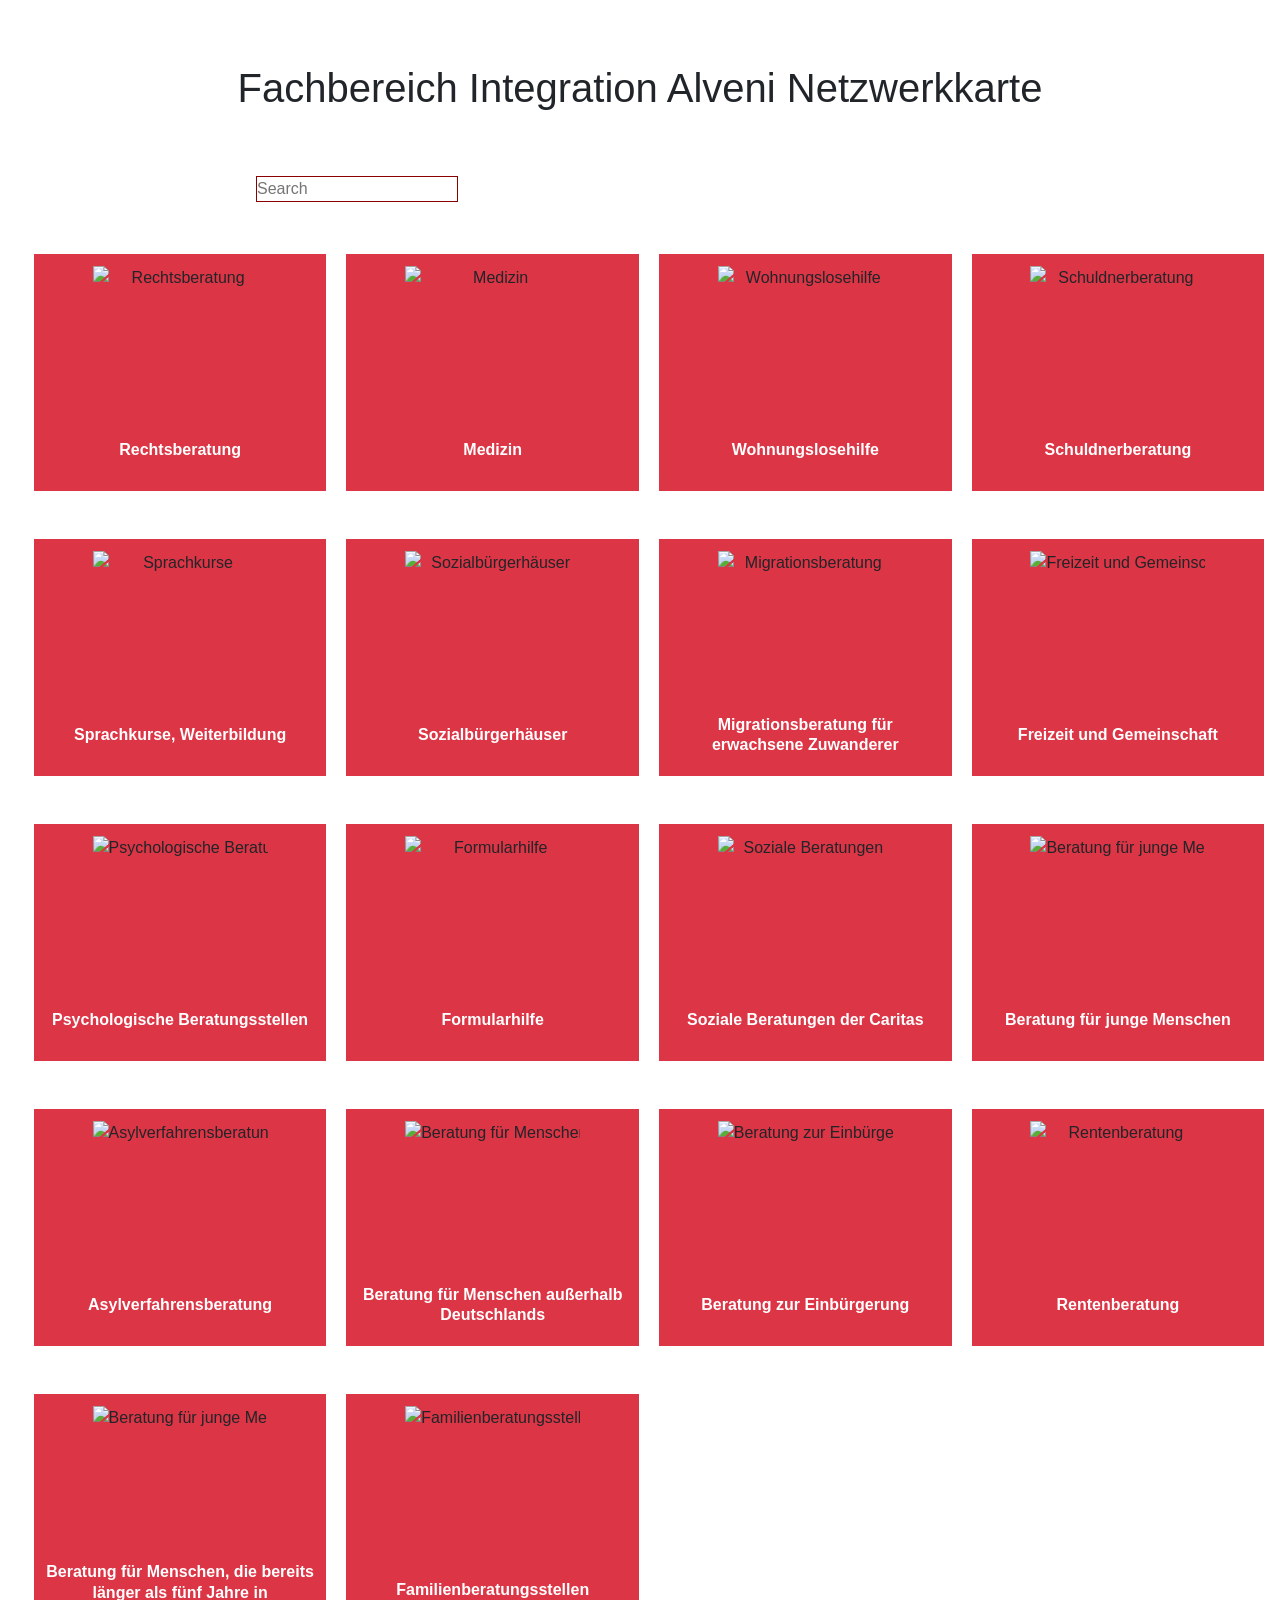
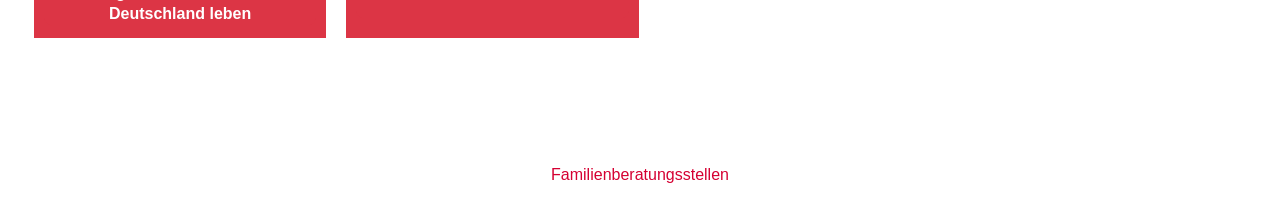
==== index.html @ a6ee47f4 "Update index.html" ====
<!DOCTYPE html>
<html>

<head>
    <h1>Fachbereich Integration Alveni Netzwerkkarte</h1>
    <!-- @import url("https://fonts.googleapis.com/css2?family=Berkshire+Swash&display=swap");-->
    <meta charset="UTF-8">
    <meta name="description" content="Free FIB Netzwerkkarte">
    <link rel="manifest" href="./manifest.json">
    <meta name="keywords" content="HTML,CSS,XML,Scss, Sass,Typescript,JavaScript">
    <meta name="author" content="Lenuta Dura">

    <meta name="theme-color" content="#2563eb">
    <meta name="viewport" content="width=device-width, initial-scale=1.0">
    <link rel="stylesheet" href="https://cdn.jsdelivr.net/npm/bootstrap@4.0.0/dist/css/bootstrap.min.css"
        integrity="sha384-Gn5384xqQ1aoWXA+058RXPxPg6fy4IWvTNh0E263XmFcJlSAwiGgFAW/dAiS6JXm" crossorigin="anonymous">
    <script src="https://code.jquery.com/jquery-3.2.1.slim.min.js"
        integrity="sha384-KJ3o2DKtIkvYIK3UENzmM7KCkRr/rE9/Qpg6aAZGJwFDMVNA/GpGFF93hXpG5KkN"
        crossorigin="anonymous"></script>
    <script src="https://cdn.jsdelivr.net/npm/popper.js@1.12.9/dist/umd/popper.min.js"
        integrity="sha384-ApNbgh9B+Y1QKtv3Rn7W3mgPxhU9K/ScQsAP7hUibX39j7fakFPskvXusvfa0b4Q"
        crossorigin="anonymous"></script>
    <script src="https://cdn.jsdelivr.net/npm/bootstrap@4.0.0/dist/js/bootstrap.min.js"
        integrity="sha384-JZR6Spejh4U02d8jOt6vLEHfe/JQGiRRSQQxSfFWpi1MquVdAyjUar5+76PVCmYl"
        crossorigin="anonymous"></script>
    <meta name="viewport" content="width=device-width, initial-scale=1, shrink-to-fit=no">
    <script src="https://cdn.jsdelivr.net/npm/bootstrap@5.3.3/dist/js/bootstrap.bundle.min.js"
        integrity="sha384-YvpcrYf0tY3lHB60NNkmXc5s9fDVZLESaAA55NDzOxhy9GkcIdslK1eN7N6jIeHz"
        crossorigin="anonymous"></script>
    <link href="https://cdn.jsdelivr.net/npm/bootstrap@5.3.3/dist/css/bootstrap.min.css" rel="stylesheet"
        integrity="sha384-QWTKZyjpPEjISv5WaRU9OFeRpok6YctnYmDr5pNlyT2bRjXh0JMhjY6hW+ALEwIH" crossorigin="anonymous">
    <meta charset="utf-8">
    <title>FIB netzwerkkarte</title>
    <meta name="viewport" content="width=device-width, initial-scale=1, user-scalable=yes">
    <link rel="stylesheet" href="https://cdnjs.cloudflare.com/ajax/libs/font-awesome/6.0.0-beta3/css/all.min.css">
    <link rel="stylesheet" href="index.css">
    <script src="https://cdn.jsdelivr.net/npm/@supabase/supabase-js@2"></script>

    <script src="https://cdn.jsdelivr.net/npm/@supabase/supabase-js@2"></script>

    <script>
        const supabaseClient = window.supabase.createClient(
            "https://avayaffhlnxwwlbkgqna.supabase.co",
            "sb_publishable_HrVqS9DiHDnaOghbUNktQA_o5DbprHe"
        );
    </script>

    <meta name="theme-color" content="#176b87">
</head>

<body>
    <style>
        img {
            max-width: 175px;
        }
    </style>
    <input type="text" id="searchInput" placeholder="Search">


    <div class="container-fluid menu w-70" id="menuall1">

        <div class="col">
            <div class="img-menu">
                <img src="https://assets.caritas-nah-am-naechsten.de/einrichtungen/asyl--und-migrationsberatungsstellen/angebote/kostenlose-rechtsberatung-fuer-beduerftige-migranten/11489/image-thumb__11489__image-card/istock_eissdi-productions_1369617385.690f3a5c.jpg"
                    alt="Rechtsberatung">
            </div>
            <a href="#myDiv" class="btn btn-danger menu-btn">Rechtsberatung</a>
        </div>

        <div class="col">
            <div class="img-menu">
                <img src="https://encrypted-tbn0.gstatic.com/images?q=tbn:ANd9GcRll4f2x0CFZcvMA1sdPFEnsgyD5mWryS7zcn1hPcqvUw&s=10"
                    alt="Medizin">
            </div>
            <a href="#myDiv2" class="btn btn-danger menu-btn">Medizin</a>
        </div>

        <div class="col">
            <div class="img-menu">
                <img src="https://cdn3.carinet.de/documents/thumbs/1520792833_20180507132501_0x0_NotSet_0_0.jpg"
                    alt="Wohnungslosehilfe">
            </div>
            <a href="#myDiv4" class="btn btn-danger menu-btn">Wohnungslosehilfe</a>
        </div>

        <div class="col">
            <div class="img-menu">
                <img src="https://encrypted-tbn0.gstatic.com/images?q=tbn:ANd9GcS-Rs0faDVFBmjvBON9Y5aCBmHvSjV0Q0a3ttL2m5G6Mw&s=10"
                    alt="Schuldnerberatung">
            </div>
            <a href="#myDiv3" class="btn btn-danger menu-btn">Schuldnerberatung</a>
        </div>

        <div class="col">
            <div class="img-menu">
                <img src="https://encrypted-tbn0.gstatic.com/images?q=tbn:ANd9GcQ6MzE1nbzjxa2p-i4Zsv_ut-bu77G-dR4c9Shawu4aSMaKumVZP9_W-IA&s=10"
                    alt="Sprachkurse">
            </div>
            <a href="#myDiv6" class="btn btn-danger menu-btn">Sprachkurse, Weiterbildung</a>
        </div>

        <div class="col">
            <div class="img-menu">
                <img src="https://spd-rathausmuenchen.de/wp-content/uploads/2022/10/WhatsApp-Image-2022-10-27-at-10.38.07-1024x1024.jpeg"
                    alt="Sozialbürgerhäuser">
            </div>
            <a href="#myDiv10" class="btn btn-danger menu-btn">Sozialbürgerhäuser</a>
        </div>

        <div class="col">
            <div class="img-menu">
                <img src="https://www.potsdam.de/system/files/styles/potsdam_main_node_full_xs_1x/private/image/Integration_geralt_pixabay.jpg?h=e5aec6c8&itok=_5-qRoQ1"
                    alt="Migrationsberatung">
            </div>
            <a href="#myDiv7" class="btn btn-danger menu-btn">Migrationsberatung für erwachsene Zuwanderer</a>
        </div>

        <div class="col">
            <div class="img-menu">
                <img src="https://img.magnific.com/vektoren-kostenlos/flache-reihe-von-bunten-symbolen-mit-menschen-die-sich-ausruhen-und-sport-im-park-spielen-isoliert-auf-weiss_98292-8084.jpg?semt=ais_hybrid&w=740&q=80"
                    alt="Freizeit und Gemeinschaft">
            </div>
            <a href="#myDiv1" class="btn btn-danger menu-btn">Freizeit und Gemeinschaft</a>
        </div>

        <div class="col">
            <div class="img-menu">
                <img src="https://encrypted-tbn0.gstatic.com/images?q=tbn:ANd9GcRjBGyoLS-8PHFfUOr4v0yoFZgGPIZmRu3lySULJ2d7fw&s"
                    alt="Psychologische Beratung">
            </div>
            <a href="#myDiv5" class="btn btn-danger menu-btn">Psychologische Beratungsstellen</a>
        </div>

        <div class="col">
            <div class="img-menu">
                <img src="https://encrypted-tbn0.gstatic.com/images?q=tbn:ANd9GcT57ycNF9zAtB6D5O4dLQhDvghy0ZgGsNWU9-d6zPWheQ&s=10"
                    alt="Formularhilfe">
            </div>
            <a href="#myDiv9" class="btn btn-danger menu-btn">Formularhilfe</a>
        </div>

        <div class="col">
            <div class="img-menu">
                <img src="https://encrypted-tbn0.gstatic.com/images?q=tbn:ANd9GcS0QtaA93QV-T8Y2pHt4Fvt-9BpsBrxr_TXhB2KDgdI_Q&s"
                    alt="Soziale Beratungen">
            </div>
            <a href="#myDiv11" class="btn btn-danger menu-btn">Soziale Beratungen der Caritas</a>
        </div>

        <div class="col">
            <div class="img-menu">
                <img src="https://www.freiburg.de/pb/site/Freiburg/get/params_E-2099212962/2102363/jugend.jpg"
                    alt="Beratung für junge Menschen">
            </div>
            <a href="#myDiv12" class="btn btn-danger menu-btn">Beratung für junge Menschen</a>
        </div>

        <div class="col">
            <div class="img-menu">
                <img src="https://www.freiburg.de/pb/site/Freiburg/get/params_E-2099212962/2102363/jugend.jpg"
                    alt="Asylverfahrensberatung">
            </div>
            <a href="#myDiv13" class="btn btn-danger menu-btn">Asylverfahrensberatung</a>
        </div>

        <div class="col">
            <div class="img-menu">
                <img src="https://www.freiburg.de/pb/site/Freiburg/get/params_E-2099212962/2102363/jugend.jpg"
                    alt="Beratung für Menschen außerhalb Deutschlands">
            </div>
            <a href="#myDiv14" class="btn btn-danger menu-btn">Beratung für Menschen außerhalb Deutschlands</a>
        </div>
        <div class="col">
            <div class="img-menu">
                <img src="https://www.freiburg.de/pb/site/Freiburg/get/params_E-2099212962/2102363/jugend.jpg"
                    alt="Beratung zur Einbürgerung">
            </div>
            <a href="#myDiv15" class="btn btn-danger menu-btn"> Beratung zur Einbürgerung</a>
        </div>

        <div class="col">
            <div class="img-menu">
                <img src="https://www.freiburg.de/pb/site/Freiburg/get/params_E-2099212962/2102363/jugend.jpg"
                    alt="Rentenberatung">
            </div>
            <a href="#myDiv16" class="btn btn-danger menu-btn">Rentenberatung</a>
        </div>
        <div class="col">
            <div class="img-menu">
                <img src="https://www.freiburg.de/pb/site/Freiburg/get/params_E-2099212962/2102363/jugend.jpg"
                    alt="Beratung für junge Menschen">
            </div>
            <a href="#myDiv17" class="btn btn-danger menu-btn"> Beratung für Menschen, die bereits länger als fünf Jahre
                in Deutschland leben</a>
        </div>
          <div class="col">
            <div class="img-menu">
                <img src="https://www.freiburg.de/pb/site/Freiburg/get/params_E-2099212962/2102363/jugend.jpg"
                    alt="Familienberatungsstellen">
            </div>
            <a href="#myDiv18" class="btn btn-danger menu-btn">Familienberatungsstellen</a>
        </div>


    </div>


    <div id="searchResults">
        <section class="sectione12">
            <div id="myDiv12">
                <div id="jungenmenschenContainer" class="row"></div>
                <div class="Anker12">
                        <h3>Beratungsstellen für jungen Menschen</h3>
                        <div class="col">
                            <div class="first card border border-danger">
                                <img src="https://jugendinfo-muenchen.de/static/theme/img/logo.png">
                                <h3 class="card-title">
                                    JIZ-Jugendinformationszentrum
                                </h3>
                                <address>Adresse: Sendlinger Straße 7, 80331 München</br>
                                    <a href="mailto:info@jiz-muenchen.de">E-Mail:
                                        info@jiz-muenchen.de</a>
                                    </br> Tel.: 089 550 521 50,
                                    </br> Whats App: +49 160 994 123 94
                                </address>
                                <a href="https://jugendinfo-muenchen.de/">JIZ-Jugendinformationszentrum</a>
                                <li>Rechtsberatung fuer junge Leute, auch Eltern</li>
                                <li>Wohn-Beratung</li>
                                <li>Mieter-Beratung</li>
                                <li>Auslandsberatung</li>
                                <li>Uebergang Schule zu Beruf</li>
                        </div>
                    </div>
                </div>
            </div>
        </section>
        <section class="sectioneone">
            <div id="myDiv">
                <div class="Anker">
                    <h3>Rechtsberatungen und Rueckkehrhilfe</h3>
                    <div id="rechtsberatungContainer" class="row"></div>    
                </div>
            </div>
        </section>
        <section class="sectiontwo">
            <div id="myDiv1">
                <div class="Anker1">
                    <h3>Freizeit und Gemeinscahft</h3>
                    <div id="freizeitContainer" class="row"></div>
                    <h3 class="card-title"><b>Soziale Organisationen</b></h3>                 
                            <div class="col">
                                <div class="first card border border-danger">
                                    <img
                                        src="https://arrivalaid.org/wp-content/uploads/2021/05/ArrivalAid_logo_320px.png">
                                    <h3 class="card-title"><b>Arrival Aid</b></h3>
                                    <i class="fas fa-map-marker-alt"></i>
                                    ArrivalAid gemeinnützige UG (haftungsbeschränkt)<br>
                                    Ringseisstraße 11A, 80337 München<br>
                                    <a href="https://arrivalaid.org/">Arrival Aid</a>

                                    <div class="card-text">
                                        <button class="mehr-btn">Mehr lesen</button>
                                        <div class="more-content">
                                            <li>Sie begleiten Geflüchtete auf Augenhöhe bei den verschiedenen
                                                Schritten
                                                des Ankommens in Deutschland.</li>
                                            <li>Unterstützung für Geflüchtete und Migrant*innen</li>
                                            <li>Anhörungs- u. Klagebegleitung</li>
                                            <li>Integrationsbegleitung</li>
                                            <li>Jobs & Careers</li>
                                            <li>AbilityAid</li>
                                            <li>Akademie</li>
                                            <li>EducAid</li>
                                            <li>TranslAid</li>
                                            <li>Trauma Hilfe</li>
                                            <li>DigitalAid</li>
                                            <li>ArrivalNews</li>
                                        </div>
                                    </div>
                                </div>
                            </div>
                            <div class="col">
                                <div class="first card border border-danger">
                                    <img
                                        src="https://www.invia-muenchen.de/_assets/2e8a0e0e1d7e2ad565d3cad4466a5328/Images/Logos/IV_M_Logo_zentriert.svg">
                                    <h3 class="card-title">JMD INVIA IN VIA Jugendmigrationsdienst</h3>
                                    <a href="https://www.invia-muenchen.de/migration/beratung/jugendmigrationsdienst">
                                        JMD INVIA IN VIA Jugendmigrationsdienst
                                    </a>
                                    Goethestraße 12 / III, 80336 München<br>
                                    Tel.: +49 (0) 89 - 54 888 95-0<br>
                                    Fax: +49 (0) 89 - 54 888 95-69<br>
                                    Mail: jmd(at.)invia-muenchen.de

                                </div>
                            </div>
                            <div class="col">
                                <div class="first card border border-danger">
                                    <img src="https://rlcm.de/wp-content/uploads/2025/11/rlcm-logo-centered.jpg">
                                    <h3 class="card-title"><b>Refugee Law Clinic</b></h3>
                                    <i class="fas fa-map-marker-alt"></i>
                                    Arnulfstraße 83, 80636 München<br>
                                    <a href="https://rlcm.de/">Refugee Law Clinic</a>
                                </div>
                            </div>
                            <div class="col">
                                <div class="first card border border-danger">
                                    <img
                                        src="https://muenchner-fluechtlingsrat.de/wp-content/uploads/2023/06/neu-logo-2.png">
                                    <h3 class="card-title"><b>Fluechtlingsrat (auch Infobus, Save me)</b></h3>
                                    <a href="https://muenchner-fluechtlingsrat.de/der-verein/projekte/infobus/">
                                        Fluechtlingsrat (auch Infobus, Save me)
                                    </a><br>
                                    <i class="fas fa-map-marker-alt"></i>
                                    Dachauerstr. 21a (Hinterhof), 80335 München
                                </div>
                            </div>
                            <div class="col">
                                <div class="first card border border-danger">
                                    <img src="https://www.cafe104.de/images/Cafe104%20Logo.png">
                                    <h3 class="card-title"><b>Cafe 104</b></h3>
                                    <i class="fas fa-map-marker-alt"></i>
                                    Adresse: Café 104, Dachauer Str. 161, 80636 München<br>
                                    Telefon: 089/ 45 20 76 56<br>
                                    E-mail: beratung(@)cafe104.de<br>
                                    <a href="https://www.cafe104.de/">Cafe 104</a>
                                </div>
                            </div>
                            <div class="col">
                                <div class="first card border border-danger">
                                    <img
                                        src="[data-uri]">
                                    <h3 class="card-title"><b>Eine Welt Haus</b></h3>
                                    <i class="fas fa-map-marker-alt"></i>
                                    Adresse: Schwanthalerstraße 80, 80336 München
                                    <a
                                        href="https://www.einewelthaus.de/gruppen-im-haus/rechtshilfe-fur-auslanderinnen-und-auslander/">
                                        Eine Welt Haus
                                    </a>
                                    <li>Öffnungszeiten: Geöffnet ⋅ Schließt um 23:00</li>
                                    <li>Telefon: 089 8563750</li>

                                </div>
                            </div>
                            <div class="col">
                                <div class="first card border border-danger">
                                    <h3 class="card-title"><b>Coming Home</b></h3>
                                    <div class="card-text">
                                        <li>Landeshauptstadt München - Rückkehrhilfen - Coming Home</li>
                                        <li>Sozialreferat - Amt für Wohnen und Migration</li>
                                        <li>Ansprechpartnerin: Sylvia Glaser</li>
                                        <li>Werinherstr. 89</li>
                                        <li>81541 München</li>
                                        <li>Tel: (089) 233-48669</li>
                                    </div>
                                </div>
                            </div>
                            <div class="col">
                                <div class="first card border border-danger">
                                    <h3 class="card-title"><b>Pro Familie Neuaubing</b></h3>
                                    <i class="fas fa-map-marker-alt"></i>
                                    Bodenseestr. 226 · 81243 München<br>
                                    <a href="https://www.profamilia.de/angebote-vor-ort/bayern/muenchen-neuaubing">
                                        Pro Familie Neuaubing
                                    </a>
                                </div>
                            </div>
                </div>
            </div>
        </section>
        <!--ende secton 2-->
        <section class="sectiontree">
            <div id="myDiv2">
                <div class="Anker2">
                    <h3>Medizin</h3>
                    <div id="medizinContainer" class="row"></div>
                </div>
            </div>
        </section>
        <!--ende secton 3-->
        <section class="sectionfour">
            <div id="myDiv3">
                 <h3>Schuldnerberatung</h3>
                <div class="Anker3">
                    <div id="schuldnerberatungContainer" class="row"></div>  
                </div>
            </div>
        </section>
        <!--ende secton 4-->
        <section class="sectionfive">
            <div id="myDiv4">
                <div id="wohnungslosenhilfeContainer" class="row"></div>
                <div class="Anker4">
                    <h3>Wohnungslosehilfe Angebote für obdachlose Menschen in München</h3>
                    
                        <div class="col">
                            <div class="first card border border-danger">
                                <h3 class="card-title"><b>Amt für Wohnen und Migration</b></h3>
                                Abt. Wohnungslosenhilfe und Prävention<br>
                                Franziskanerstraße 8, 81669 München<br>
                                Tel.: 089 233 – 40105<br>
                                <li>E-Mail: wohnungsamt.soz@muenchen.de</li>
                                <li> E-Mail: zentralwohnungslosenhilfe.soz@muenchen.de</li>
                            </div>
                        </div>
                        <div class="col">
                            <div class="first card border border-danger">
                                <h3 class="card-title">Evangelisches Hilfswerk München und Landeshauptstadt
                                    München
                                </h3>
                                <li>
                                    Schiller 25, Einweisungsstelle in den Übernachtungsschutz und Anlauf- und
                                    Beratungsstelle für obdachlose EU-Zuwanderer und Drittstaaten</li>
                                <li>Destouchestraße 89, 80796 München</li>
                                <li>Tel.: 089 3600626 – 0</li>
                                <li> E-Mail: schiller-25@hilfswerk-muenchen.de</li>>
                                <p><b>Öffnungszeiten (ganzjährig):</b></p>
                                <ul>
                                    <li>Montag bis Freitag: 09:00 bis 12:00 Uhr</li>
                                    <li> Do: 13:00 Uhr bis 17:00 Uhr</li>
                                    <li>Erreichbarkeit: vom Münchner Hauptbahnhof mit der U2 bis zur
                                        Haltestelle Hohenzollernplatz
                                    </li>
                                </ul>
                            </div>
                        </div>
                        <div class="col">
                            <div class="first card border border-danger">
                                <h3 class="card-title">
                                    FamAra – Migrationsberatung wohnungsloser Familien
                                    Beratung
                                    und Tagesangebot für obdachlose EU-Familien</h3>
                                <li> Rosenheimer Straße 125, 81667 München</li>
                                <li>
                                    Telefon: 089 45 02 96 37</li>
                                <li>
                                    E-Mail: famara@hilfswerk-muenchen.de</li>
                                <li>
                                    Migrationsberatung wohnungsloser Familien, Beratung und
                                    Tagesangebot
                                    für obdachlose EU-Familien.
                                </li>


                            </div>
                        </div>
                        <div class="col">
                            <div class="first card border border-danger">
                                <h3 class="card-title">Teestube „komm“ Tagesaufenthalt und Streetwork für
                                    obdachlose Menschen (Evangelisches Hilfswerk)
                                </h3>
                                <li>
                                    Zenettistraße 32, 80337 München</li>
                                <li>Telefon: 089 77 10 84</li>
                                <li>
                                    E-Mail: teestube-wohnen@hilfswerk-muenchen.de</li>
                                <p><b>Öffnungszeiten:</b></p>
                                <ul>
                                    <li>Büro: Montag bis Freitag: 9 bis 12 Uhr</li>
                                    <li>Tagesaufenthalt: täglich 14 bis 20 Uhr</li>
                                    <li>Postausgabe: Montag bis Freitag: 9 bis 12 Uhr und 14:30 bis
                                        20
                                        Uhr
                                    </li>
                                    <li>Erreichbarkeit: U3 oder U6 Poccistraße</li>
                                </ul>
                            </div>
                        </div>
                        <div class="col">
                            <div class="first card border border-danger">
                                <h3 class="card-title">
                                    <b>Münchner Wärmebus (nur in den Wintermonaten!)</b>
                                </h3>
                                <li>Telefon: 089 77 10 84 oder 089 54 59 41 40</li>
                                <li>E-Mail: waermebus@hilfswerk-muenchen.de</li>
                                <li>Schiller 25 und Teestube „komm“</li>
                                <li>Destouchesstraße 89, 80336 München</li>
                                <li>Zenettistraße 32, 80337 München</li>
                            </div>
                        </div>
                        <div class="col">
                            <div class="first card border border-danger">
                                <h3 class="card-title">Tagestreff otto & rosi</h3>
                                Schutzraum für Frauen.
                                Erreichbarkeit: U2 Karl-Preis-Platz oder S-Bahn Ostbahnhof.
                                <i class="fas fa-map-marker-alt"></i>
                                Rosenheimer Straße 128d, 81669 München<br>
                                <i class="fas fa-phone"></i>
                                Telefon: 089 32 80 86 69<br>
                                <i class="fas fa-envelope"></i>
                                E-Mail: otto-rosi@awo-muenchen.de<br>
                                <ul>
                                    <li>Öffnungszeiten:</li>
                                    <li>Tagesaufenthalt:</li>
                                    <li>Montag bis Freitag: 14 bis 20 Uhr</li>
                                    <li>Samstag und Sonntag: 12 bis 20 Uhr</li>
                                </ul>
                            </div>
                        </div>
                        <div class="col">
                            <div class="first card border border-danger">
                                <h3 class="card-title"><b>Bahnhofsmission München</b></h3>
                                <i class="fas fa-map-marker-alt"></i>
                                Hauptbahnhof Gleis 11<br>
                                Bayerstraße 10a, 80335 München<br>
                                <i class="fas fa-phone"></i>
                                Telefon: 089 59 45 76<br>
                                E-Mail: info@bahnhofsmission-muenchen.de<br>
                                Rund um die Uhr geöffnet<br>
                            </div>
                        </div>


                </div>
            </div>
        </section>
        <section class="sectionsix">
            
            <div id="myDiv5">
                <h3>Psychologische Beratungstellen</h3>
                <div class="Anker5">
                    <div id="psychologischeberatungenContainer" class="row"></div>
                    
                    
                        <div class="col">
                        
                    </div>
                </div>
            </div>
        </section>
        <section class="sectionseven">
            <div id="myDiv6">
                <div id="sprachkurseContainer" class="row"></div>
                <div class="Anker6">
                    <h3>Sprachkurse, Weiterbildung, Qualifizierungsanerkennung,
                        Bewerbungshilfe für Menschen</h3>
                   
                        <div class="col">
                            <div class="first card border border-danger">
                                <h3 class="card-title">IBZ-Sprache und Beruf (für Menschen mit Migration)
                                </h3>
                                <li>Franziskanerstraße 8, 81669 München</li>
                                <li>089 233 – 40622</li>
                                <li>Mo-Mi 09:30 – 12:30</li>
                                <li>Do 13:30 – 16:30</li>
                                <li>Ibz-sprache.soz@muenchen</li>
                                <li>Vermittlung der Deutschkurse,
                                    Erarbeitung der schulischen und beruflichen
                                    Perspektiven,
                                    Vermitteln
                                    der Angebote, Unterstützung bei Bewerbungen</li>
                                <li>Anerkennung der Abschlüsse</li>
                                <li>Vermittlung an Fachstellen</li>


                            </div>
                        </div>
                        <div class="col">
                            <div class="first card border border-danger">
                                <h3 class="card-title">Inlingua Sprachschule München</h3>
                                <li> Inlingua Sprachschule München</li>
                                <li>Adresse: Sendlinger-Tor-Platz 6, 80336 München</li>
                                <li>Telefon: 089 2311530</li>
                            </div>
                        </div>
                        <div class="col">
                            <div class="first card border border-danger">
                                <h3 class="card-title">Berufsinformationszentrum (BiZ) München</h3>
                                Kapuzinerstraße 26, 80337 München<br>
                                089 5154 – 6182<br>
                                Mo-Mi 09:30 – 12:30<br>
                                Öffnungszeiten: täglich 08:00 – 12:00<br>

                            </div>
                        </div>

                        <div class="col">
                            <div class="first card border border-danger">
                                <h3 class="card-title">
                                    Bayerisches Landesamt für Schule – Zeugnisanerkennungsstelle
                                    für den Freistaat Bayern
                                </h3>

                                <i class="fas fa-map-marker-alt"></i>
                                Kapuzinerstraße 26, 80337 München<br>
                                089 5154 – 6182<br>
                                Mo-Mi 09:30 – 12:30<br>
                                Öffnungszeiten: täglich 08:00 – 12:00<br>

                            </div>
                        </div>
                </div>
            </div>
        </section>
        <section class="sectionseight">
            <div id="myDiv7">
                <div id="migrationsdiensteContainer" class="row"></div>
                <div class="Anker7">
                    <h3>Migrationsdienste in Muenchen</h3>

                    <h3>Migrationsberatung für Erwachsene (MBE)</h3>
                    <img src="https://www.migrationsberatung.org/media/yootheme/cache/11/MBE-Logo_2024-11fface7.webp">
                    <h3><strong>Grundberatungsangebot</strong></h3>
                    <p class="migra">Mit der Migrationsberatung für erwachsene Zuwanderer (MBE) stellt das
                        Bundesministerium des Innern (BMI) seit 1. Januar 2005 ein
                        eigenständiges
                        migrationsspezifisches Beratungsangebot zur Verfügung. Es handelt
                        sich
                        um ein zeitlich befristetes, bedarfsorientiertes, individuelles
                        Grundberatungsangebot. Zuwanderer können die MBE bis zu drei Jahre
                        lang in Anspruch nehmen.</p>
                    <div class="col">
                        <div class="first card border border-danger fl-photo-img-jpg">
                            <h3>Beratungsdienste der Arbeiterwohlfahrt München gemeinnützige GmbH
                                (AWO)</h3>
                            <img loading="lazy" decoding="async" class="fl-photo-img wp-image-142 size-thumbnail"
                                src="https://www.awo-muenchen.de/_assets/7d7ebacb218b21d1f228fd96d969280e/Images/FrontEnd/awo_logo.svg"
                                alt="awo">
                            <li>Goethestraße 53, 80336 München / 2. Stock (barrierefrei/behindertengerechtes
                                WC)</li>
                            <li>Terminvergabe nach telefonischer/persönlicher Vereinbarung:</li>
                            <li> Montag – Freitag: 10.00 - 12.00 Uhr und 13.00 - 14.00 Uhr</li>
                            <li> Tel: 089 544 247 15</li>
                            <li> E-Mail: <a href="mailto:infothek@awo-muenchen.de">infothek@awo-muenchen.de</a></li>
                        </div>
                    </div>
                    <div class="col">
                        <div class="first card border border-danger">
                            <h3>Bayerisches Rotes Kreuz – Kreisverband München</h3>
                            <svg xmlns="http://www.w3.org/2000/svg" id="Ebene_1" version="1.1" viewBox="0 0 2400 300">
                                <defs>
                                    <style>
                                        .st0 {
                                            font-family: ArialMT, Arial;
                                            font-size: 96px;
                                            isolation: isolate
                                        }

                                        .st1 {
                                            fill-rule: evenodd
                                        }
                                    </style>
                                </defs>
                                <g id="Beschriftung">
                                    <g id="line3"><text id="f" class="st0" transform="translate(1073.98 264.23)">
                                            <tspan x="0" y="0"></tspan>
                                        </text></g>
                                    <g id="line2"><text id="f1" class="st0" transform="translate(1075.72 170.37)">
                                            <tspan x="0" y="0">München</tspan>
                                        </text></g>
                                    <g id="line1"><text id="f2" class="st0" transform="translate(1074.94 74.69)">
                                            <tspan x="0" y="0">BRK-Kreisverband</tspan>
                                        </text></g>
                                </g>
                                <path id="Linie" d="M983.35 0h.42v271.35h-.42z"
                                    style="fill:#ebebeb;stroke:#000;stroke-linecap:round;stroke-linejoin:round;stroke-width:1.24px">
                                </path>
                                <g id="BRK">
                                    <g id="BRK-Logo-Text">
                                        <path id="path5387"
                                            d="M330.29 1.89h28.86c5.71 0 9.98.24 12.78.71 2.8.47 5.32 1.47 7.54 2.97 2.22 1.51 4.06 3.51 5.54 6.01 1.48 2.5 2.22 5.31 2.22 8.42 0 3.37-.91 6.46-2.73 9.27-1.82 2.81-4.28 4.92-7.39 6.33 4.39 1.28 7.75 3.47 10.11 6.56 2.36 3.09 3.53 6.72 3.53 10.89 0 3.28-.76 6.48-2.29 9.58-1.53 3.11-3.61 5.59-6.25 7.44-2.65 1.86-5.9 3-9.77 3.43-2.43.26-8.29.43-17.58.49h-24.57V1.89Zm14.61 11.99V30.5h9.53c5.67 0 9.19-.08 10.57-.24 2.49-.29 4.44-1.15 5.88-2.58 1.42-1.42 2.14-3.29 2.14-5.61s-.61-4.03-1.84-5.42c-1.23-1.39-3.06-2.23-5.48-2.52-1.44-.16-5.59-.25-12.44-.25h-8.35Zm0 28.6v19.34h13.5c5.26 0 8.59-.15 10-.45 2.16-.39 3.93-1.36 5.29-2.88 1.36-1.53 2.05-3.58 2.05-6.14 0-2.17-.53-4.01-1.58-5.53-1.05-1.51-2.57-2.61-4.55-3.31-1.99-.69-6.3-1.04-12.93-1.04H344.9Z"
                                            class="st1"></path>
                                        <path id="path5389"
                                            d="m411.28 37.84-12.49-2.22c1.41-5.1 3.84-8.88 7.28-11.33 3.45-2.45 8.57-3.68 15.36-3.68 6.17 0 10.76.73 13.78 2.19 3.01 1.46 5.14 3.31 6.37 5.56 1.23 2.24 1.84 6.37 1.84 12.36l-.2 16.12c0 4.59.22 7.97.66 10.15.44 2.18 1.26 4.51 2.47 7.01h-13.7c-.36-.91-.8-2.26-1.32-4.04-.23-.81-.39-1.35-.49-1.61-2.35 2.32-4.87 4.05-7.55 5.21-2.68 1.16-5.54 1.73-8.59 1.73-5.36 0-9.59-1.46-12.68-4.37-3.09-2.92-4.63-6.61-4.63-11.06 0-2.95.7-5.58 2.11-7.89 1.41-2.31 3.38-4.08 5.92-5.31 2.54-1.23 6.2-2.3 10.99-3.22 6.46-1.22 10.93-2.35 13.42-3.39v-1.4c0-2.69-.66-4.61-1.97-5.75-1.32-1.15-3.8-1.72-7.45-1.72-2.47 0-4.39.49-5.77 1.47s-2.51 2.7-3.36 5.17Zm18.55 11.18c-1.77.59-4.58 1.29-8.41 2.12-3.83.82-6.35 1.62-7.52 2.41-1.8 1.28-2.7 2.9-2.7 4.86s.72 3.61 2.16 5.02c1.44 1.4 3.28 2.11 5.51 2.11 2.49 0 4.87-.82 7.13-2.46 1.67-1.24 2.77-2.77 3.3-4.57.36-1.18.54-3.43.54-6.74v-2.75Z"
                                            class="st1"></path>
                                        <path id="path5391"
                                            d="M448.45 21.73h14.71l12.55 37.08 12.24-37.08h14.31l-18.45 50.3-3.33 9.08c-1.22 3.05-2.38 5.37-3.48 6.97s-2.37 2.91-3.81 3.9c-1.43 1-3.19 1.78-5.28 2.33-2.09.56-4.45.83-7.08.83s-5.28-.28-7.85-.83l-1.21-10.78c2.17.43 4.13.64 5.88.64 3.23 0 5.61-.95 7.16-2.84 1.54-1.89 2.73-4.3 3.55-7.23l-19.91-52.37Z">
                                        </path>
                                        <path id="path5393"
                                            d="m539.42 57.48 13.81 2.32c-1.77 5.05-4.57 8.9-8.39 11.54-3.82 2.64-8.61 3.96-14.34 3.96-9.09 0-15.81-2.97-20.17-8.92-3.45-4.76-5.17-10.77-5.17-18.03 0-8.67 2.26-15.46 6.79-20.38 4.52-4.91 10.24-7.37 17.16-7.37 7.77 0 13.9 2.57 18.39 7.71 4.49 5.14 6.64 13.01 6.44 23.61h-34.57c.1 4.1 1.21 7.29 3.34 9.57s4.77 3.42 7.94 3.42c2.16 0 3.97-.59 5.45-1.77 1.47-1.18 2.58-3.07 3.33-5.69Zm.81-13.99c-.1-4.01-1.13-7.06-3.09-9.15-1.96-2.09-4.35-3.13-7.16-3.13-3.01 0-5.5 1.1-7.46 3.31-1.96 2.2-2.93 5.2-2.89 8.98h20.61Z"
                                            class="st1"></path>
                                        <path id="path5395"
                                            d="M576.49 74h-13.81V21.73h12.8v7.42c2.21-3.51 4.18-5.81 5.95-6.9 1.76-1.09 3.76-1.64 5.99-1.64 3.16 0 6.2.87 9.13 2.61l-4.28 12.04c-2.33-1.51-4.5-2.26-6.51-2.26s-3.58.53-4.93 1.6c-1.35 1.06-2.4 2.99-3.18 5.77-.77 2.79-1.16 8.62-1.16 17.5V74Z">
                                        </path>
                                        <path id="path5397"
                                            d="M600.44 14.68V1.89h13.8v12.79h-13.8Zm0 59.32V21.73h13.8V74h-13.8Z"
                                            class="st1"></path>
                                        <path id="path5399"
                                            d="m621.43 59.3 13.91-2.12c.59 2.67 1.79 4.7 3.6 6.08 1.8 1.39 4.33 2.08 7.58 2.08 3.58 0 6.27-.65 8.07-1.97 1.22-.92 1.82-2.15 1.82-3.7 0-1.05-.33-1.92-.99-2.61-.69-.65-2.23-1.26-4.63-1.82-11.16-2.46-18.24-4.72-21.23-6.75-4.14-2.83-6.21-6.76-6.21-11.79 0-4.54 1.79-8.35 5.37-11.44s9.12-4.64 16.64-4.64 12.47 1.17 15.95 3.52c3.48 2.34 5.88 5.8 7.19 10.39l-13 2.42c-.56-2.05-1.63-3.62-3.2-4.71-1.56-1.09-3.8-1.63-6.7-1.63-3.66 0-6.28.51-7.87 1.53-1.05.72-1.59 1.66-1.59 2.81 0 .98.46 1.82 1.38 2.52 1.25.92 5.57 2.22 12.96 3.89 7.39 1.68 12.55 3.73 15.48 6.16 2.9 2.46 4.35 5.89 4.35 10.29 0 4.79-2 8.91-6.01 12.36-4.01 3.45-9.94 5.17-17.79 5.17-7.13 0-12.77-1.44-16.93-4.31-4.16-2.87-6.88-6.78-8.16-11.71Z">
                                        </path>
                                        <path id="path5401"
                                            d="m726.01 37.24-13.61 2.42c-.46-2.7-1.5-4.74-3.12-6.11s-3.73-2.05-6.32-2.05c-3.45 0-6.19 1.19-8.24 3.57s-3.07 6.36-3.07 11.95c0 6.21 1.04 10.6 3.12 13.16 2.08 2.56 4.87 3.85 8.38 3.85 2.62 0 4.76-.75 6.43-2.25s2.85-4.07 3.53-7.73l13.61 2.32c-1.41 6.25-4.11 10.96-8.12 14.15-4 3.19-9.36 4.78-16.08 4.78-7.64 0-13.73-2.41-18.27-7.24-4.54-4.83-6.81-11.51-6.81-20.05s2.28-15.36 6.83-20.18c4.55-4.81 10.72-7.22 18.49-7.22 6.36 0 11.41 1.37 15.16 4.11 3.76 2.73 6.46 6.9 8.1 12.51Z">
                                        </path>
                                        <path id="path5403"
                                            d="M748.16 1.89v26.73c4.49-5.33 9.85-8 16.09-8 3.2 0 6.09.59 8.66 1.77 2.57 1.18 4.51 2.69 5.82 4.52 1.31 1.83 2.19 3.87 2.67 6.1.47 2.23.72 5.68.72 10.37V74h-13.8V46.43c0-5.47-.27-8.94-.8-10.42-.53-1.47-1.47-2.65-2.81-3.52s-3.02-1.3-5.05-1.3c-2.32 0-4.39.55-6.22 1.67-1.82 1.11-3.16 2.8-4 5.03-.85 2.24-1.27 5.56-1.27 9.95v26.14h-13.81V1.89h13.81Z">
                                        </path>
                                        <path id="path5405"
                                            d="m824.38 57.48 13.81 2.32c-1.78 5.05-4.57 8.9-8.39 11.54-3.82 2.64-8.61 3.96-14.35 3.96-9.08 0-15.81-2.97-20.17-8.92-3.45-4.76-5.16-10.77-5.16-18.03 0-8.67 2.26-15.46 6.78-20.38 4.52-4.91 10.24-7.37 17.16-7.37 7.77 0 13.9 2.57 18.39 7.71 4.49 5.14 6.64 13.01 6.44 23.61h-34.57c.1 4.1 1.21 7.29 3.34 9.57 2.13 2.28 4.77 3.42 7.94 3.42 2.16 0 3.97-.59 5.45-1.77 1.47-1.18 2.58-3.07 3.33-5.69Zm.81-13.99c-.1-4.01-1.13-7.06-3.09-9.15-1.96-2.09-4.36-3.13-7.16-3.13-3.01 0-5.5 1.1-7.46 3.31-1.96 2.2-2.93 5.2-2.89 8.98h20.61Z"
                                            class="st1"></path>
                                        <path id="path5407"
                                            d="m843.3 59.3 13.9-2.12c.59 2.67 1.79 4.7 3.6 6.08 1.81 1.39 4.33 2.08 7.58 2.08 3.58 0 6.27-.65 8.07-1.97 1.21-.92 1.82-2.15 1.82-3.7 0-1.05-.33-1.92-.99-2.61-.69-.65-2.23-1.26-4.63-1.82-11.16-2.46-18.24-4.72-21.23-6.75-4.14-2.83-6.21-6.76-6.21-11.79 0-4.54 1.79-8.35 5.37-11.44s9.13-4.64 16.64-4.64 12.47 1.17 15.95 3.52c3.49 2.34 5.88 5.8 7.19 10.39l-13 2.42c-.56-2.05-1.63-3.62-3.19-4.71-1.56-1.09-3.8-1.63-6.7-1.63-3.66 0-6.29.51-7.87 1.53-1.05.72-1.58 1.66-1.58 2.81 0 .98.46 1.82 1.38 2.52 1.25.92 5.57 2.22 12.96 3.89 7.39 1.68 12.55 3.73 15.47 6.16 2.9 2.46 4.35 5.89 4.35 10.29 0 4.79-2 8.91-6.01 12.36-4.01 3.45-9.94 5.17-17.79 5.17-7.13 0-12.77-1.44-16.93-4.31-4.16-2.88-6.87-6.78-8.15-11.71Z">
                                        </path>
                                        <path id="path5411"
                                            d="M330.49 96.34h38.9c12.93 0 21.11 8.99 21.11 19.89 0 8.48-3.44 14.84-11.42 18.08v.2c7.78 2.02 10 9.59 10.51 16.86.3 4.54.2 13.02 3.03 17.06h-15.86c-1.92-4.54-1.71-11.51-2.52-17.27-1.11-7.57-4.04-10.9-12.02-10.9h-15.86v28.17H330.5V96.34Zm15.86 32.61h17.37c7.07 0 10.91-3.03 10.91-10.3s-3.84-9.99-10.91-9.99h-17.37v20.3Z">
                                        </path>
                                        <path id="path5413"
                                            d="M425.96 114.82c16.46 0 27.07 10.9 27.07 27.56s-10.61 27.46-27.07 27.46-26.98-10.91-26.98-27.46 10.61-27.56 26.98-27.56Zm0 44.22c9.8 0 12.73-8.38 12.73-16.65s-2.93-16.76-12.73-16.76-12.63 8.38-12.63 16.76 2.93 16.65 12.63 16.65Z">
                                        </path>
                                        <path id="path5415"
                                            d="M480.31 116.23h10.5v9.59h-10.5v25.84c0 4.85 1.21 6.06 6.07 6.06 1.51 0 2.93-.1 4.44-.4v11.21c-2.42.4-5.56.5-8.39.5-8.79 0-16.47-2.02-16.47-12.42v-30.79h-8.69v-9.59h8.69v-15.65h14.35v15.65Z">
                                        </path>
                                        <path id="path5417"
                                            d="M509.81 145.81c.41 9.09 4.85 13.22 12.83 13.22 5.76 0 10.41-3.53 11.32-6.76h12.63c-4.04 12.32-12.63 17.57-24.45 17.57-16.47 0-26.67-11.31-26.67-27.46s10.81-27.56 26.67-27.56c17.78 0 26.37 14.94 25.36 30.99h-37.68Zm23.33-9.08c-1.31-7.27-4.45-11.1-11.41-11.1-9.09 0-11.72 7.07-11.92 11.1h23.34Z">
                                        </path>
                                        <path id="path5419"
                                            d="M567.09 151.47c.1 6.26 5.35 8.78 11.01 8.78 4.14 0 9.4-1.62 9.4-6.66 0-4.35-5.96-5.86-16.27-8.08-8.29-1.82-16.57-4.74-16.57-13.93 0-13.33 11.51-16.76 22.73-16.76s21.93 3.84 23.03 16.66h-13.64c-.4-5.55-4.65-7.07-9.8-7.07-3.23 0-7.98.61-7.98 4.85 0 5.14 8.08 5.86 16.26 7.77 8.39 1.92 16.57 4.95 16.57 14.64 0 13.73-11.92 18.18-23.84 18.18s-23.94-4.54-24.55-18.37h13.65Z">
                                        </path>
                                        <path id="polygon5421"
                                            d="m365.95 219.26 30.91 43.62h-19.9l-21.72-32.41-9.09 9.19v23.22h-15.86v-72.09h15.86v29.89l28.19-29.89h19.8l-28.18 28.47Z">
                                        </path>
                                        <path id="path5423"
                                            d="M401.71 210.68h13.64v9.69h.2c2.63-6.56 9.7-11.1 16.67-11.1 1.01 0 2.22.2 3.13.51v13.32c-1.31-.3-3.43-.5-5.15-.5-10.5 0-14.14 7.57-14.14 16.76v23.52h-14.35v-52.19Z">
                                        </path>
                                        <path id="path5425"
                                            d="M451.03 240.26c.4 9.09 4.85 13.22 12.83 13.22 5.76 0 10.4-3.53 11.31-6.76h12.63c-4.04 12.31-12.63 17.57-24.45 17.57-16.46 0-26.67-11.31-26.67-27.46s10.81-27.56 26.67-27.56c17.78 0 26.37 14.94 25.36 30.99h-37.68Zm23.34-9.09c-1.31-7.27-4.45-11.1-11.42-11.1-9.09 0-11.72 7.07-11.92 11.1h23.34Z">
                                        </path>
                                        <path id="path5427"
                                            d="M545.29 262.88h-13.64v-7.27h-.3c-3.64 5.86-9.9 8.68-15.96 8.68-15.26 0-19.09-8.58-19.09-21.51v-32.1h14.35v29.48c0 8.58 2.52 12.82 9.19 12.82 7.78 0 11.11-4.34 11.11-14.94v-27.36h14.35v52.2Z">
                                        </path>
                                        <path id="polygon5429"
                                            d="M553.16 262.88v-10.8l27.18-30.59h-25.16v-10.8h44.05v10.8l-27.18 30.59h29.1v10.8h-47.99Z">
                                        </path>
                                    </g>
                                    <path id="Rotkreuz-Logo"
                                        d="M174.67 1.64V89h87.26v87.55h-87.26v87.41H87.26v-87.41H0V89h87.26V1.64h87.41Z"
                                        style="fill:#e60005"></path>
                                </g>
                            </svg>
                            <p><a
                                    href="https://www.brk-muenchen.de/angebote/migration-und-integration/migrationserstberatung/">Bayerisches
                                    Rotes Kreuz – Kreisverband München</strong>
                                </a>
                            </p>
                            <li>BRK-Kreisverband München </li>
                            <li>Perchtinger Straße 5</li>
                            <li>81379 München</li>
                            <li>E-Mail: service(at)brk-muenchen(dot)de</li>
                            <li>Telefon 0 89 2373-0</li>
                        </div>
                    </div>
                    <div class="col">
                        <div class="first card fl-photo-img-png border border-danger">
                            <h3 class="card-title">Bund der Vertriebenen Vereinigte Landsmannschaften
                                Landesverband Bayern e. V.</h3>
                            <img loading="lazy" decoding="async" class="fl-photo-img wp-image-1158 size-full"
                                src="https://i0.wp.com/bdv-bayern.de/wp-content/uploads/2017/04/cropped-414nt11.png?fit=480%2C55&ssl=1">
                            <a href="https://bdv-bayern.de/migrationsberatung/">
                                Bund der Vertriebenen – Vereinigte Landsmannschaften Landesverband Bayern e. V.
                            </a>
                            <li>Am Lilienberg 5, 81669 München (barrierefrei)</li>
                            <li> Terminvergabe nach telefonischer Vereinbarung:</li>
                            <li>Tel: 089 441 403 79, 089 481 447</li>
                            <li>E-Mail: <a
                                    href="mailto:migrationsberatung@bdv-bayern.de">migrationsberatung@bdv-bayern.de</a>
                            </li>
                        </div>
                    </div>
                    <div class="col">
                        <div class="first card fl-photo-img-jpg border border-danger">
                            <h3 class="card-title">Caritasverband der Erzdiözese München und Freising e.V.
                            </h3>

                            <img
                                src="https://assets.caritas-nah-am-naechsten.de/caritaslogos/dicv-logo_horizontal_rot-rot_rgb_vdxa-crop-3.svg">
                            <li>Arnulfstraße 83, 80634 München (barrierefrei)</li>
                            <li> Terminvergabe nach telefonischer Vereinbarung:</li>
                            <li>Tel: 089 72 44 99 261</li>
                            <p>E-Mail: <a href="mailto:migrationsberatung@caritasmuenchen.org">Migrationsberatung
                                    Caritas Muenchen</a>
                            </p>

                        </div>
                    </div>
                    <div class="col">
                        <div class="first card fl-photo-img-jpg border border-danger">
                            <h3 class="card-title">Diakonie München und Oberbayern – Innere Mission München
                                e.V.
                            </h3>
                            <img
                                src="https://www.diakonie-muc-obb.de/images/ehw/design/dmo_logo_zweizeilig_rgb_458_80.png#joomlaImage://local-images/ehw/design/dmo_logo_zweizeilig_rgb_458_80.png?width=458&height=80">
                            <p>Goethestraße 53, 80336 München / 1. Stock (barrierefrei)<br>
                                Terminvergabe täglich nach telefonischer Vereinbarung/Absprache per
                                E-Mail:<br>
                                Tel: 089 550 57 67 -18 / -21 / -14 / -24<br>
                                E-Mail: <a
                                    href="mailto:migrationsdienste@diakonie-muc-obb.de">migrationsdienste@diakonie-muc-obb.de</a>
                            </p>
                            <a href="https://www.diakonie-muc-obb.de/">Website</a>
                        </div>
                    </div>
                    <div class="col">
                        <div class="first card  border border-danger">
                            <h3 class="card-title">INVIA München e.V. – Katholischer Verband für Mädchen-
                                und Frauensozialarbeit</h3>
                            <img
                                src="https://www.invia-muenchen.de/_assets/2e8a0e0e1d7e2ad565d3cad4466a5328/Images/Logos/IV_M_Logo_zentriert.svg">
                            <p><strong>Fachbereich Migration</strong></p>
                            <p>Goethestr. 12/3. OG, 80336 München (barrierefrei/behindertengerechtes
                                WC)<br>
                                Offene Sprechstunde:<br>
                                Mittwoch: 9:30 – 11:00 Uhr<br>
                                Terminvergabe nach telefonischer Vereinbarung:<br>
                                Tel: 089 548 889 5 - 0<br>
                                E-Mail: <a href="mailto:mb@invia-muenchen.de">mb@invia-muenchen.de</a>
                            </p>
                            <a href="https://www.invia-muenchen.de/">Website</a>
                        </div>
                    </div>
                    <div class="col">
                        <div class="first card fl-photo-img-jpg border border-danger">
                            <h3 class="card-title">Israelitische Kultusgemeinde München</h3>
                            <img src="https://www.ikg-m.de/wp-content/themes/ikgm/images//ikg.gif">
                            <p>St. Jakobs-Platz 18, 80331 München (barrierefrei/behindertengerechtes
                                WC)<br>
                                Terminvergabe nach telefonischer Vereinbarung/Absprache per E-Mail:<br>
                                Tel: 089 202 400 275<br>
                                E-Mail: <a href="mailto:mbe@ikg-m.de">mbe@ikg-m.de</a>
                            </p>
                            <p>Sprachen: Russisch, Ukrainisch, Englisch, Hebräisch</p>
                        </div>
                    </div>
                    <div class="col">
                        <div class="first card border border-danger fl-photo-img-png">
                            <h3 class="card-title">Landsmannschaft der Deutschen aus Russland</h3>

                            <img loading="lazy" decoding="async" class="fl-photo-img wp-image-1155 size-full"
                                src="https://migmuenchen.de/wp-content/uploads/2021/11/LMDR.png" alt="LMDR"
                                itemprop="image" height="100" width="250" title="LMDR">
                            <p>Schwanthalerstraße 80, 80336 München<br>
                                Terminvergabe nach telefonischer Vereinbarung:<br>
                                Tel: 089 441 419 05 / 089 59 06 86 88<br>
                                E-Mail: <a href="mailto:severine.petit@lmdr.de">severine.petit@lmdr.de</a><br>
                                <a href="mailto:martin.bamberger@lmdr.de">martin.bamberger@lmdr.de</a>
                            </p>
                            <p>Sprachen: Englisch, Französisch, Russisch, Spanisch</p>

                        </div>
                    </div>
                    <div class="col">
                        <div class="first card border border-danger">
                            <h3 class="card-title">Malteser Hilfsdienst e.V. – Migrationsberatung</h3>
                            <img
                                src="https://encrypted-tbn0.gstatic.com/images?q=tbn:ANd9GcR8lVpeecA6nB_yA8kwDU536NccpUrqnCekdbEz6V-NrA&s">
                            <p>Streitfeldstr. 1, 81673 München<br>
                                Offene Sprechstunden:<br>
                                Montag: 9:00 – 12:30 Uhr<br>
                                Dienstag: 9:30 – 12:30 Uhr<br>
                                Terminvergabe nach telefonischer Vereinbarung/Absprache per E-Mail:<br>
                                Tel: 089 43 608 552, -553, -554, -555<br>
                                E-Mail: <a
                                    href="mailto:migrationsberatung.muenchen@malteser.org">migrationsberatung.muenchen@malteser.org</a>
                            </p>
                            <p>Sprachen: Griechisch, Englisch, Französisch, Lingala, Rumänisch,
                                Ungarisch
                            </p>
                            <a href="https://www.malteser.de/migration-fluechtlingshilfe.html">Website</a>
                        </div>
                    </div>
                    <div class="col">
                        <div class="first card border border-danger fl-photo-img-png">
                            <h3 class="card-title">Deutscher Paritätischer Wohlfahrtsverband</h3>
                            <img
                                src="https://www.der-paritaetische.de/_assets/7f70d6952d808afa40ea9416660dc923/Images/logo-paritaet-gesamt-makeover.svg">
                            <a href="https://www.der-paritaetische.de/corporate-design/">Website</a>
                            <p>Sprachen: Griechisch, Englisch, Französisch, Lingala, Rumänisch,
                                Ungarisch
                            </p>

                        </div>
                    </div>
                    <div class="col">
                        <div class="first card border border-danger">
                            <h3 class="card-title">Refugio München</h3>

                            <img
                                src="https://www.refugio-muenchen.de/wp-content/themes/refugio-2021/images/refugio.svg">

                            <p>Rosenheimerstr. 38, 81669 München (barrierefrei)<br>
                                Terminvergabe nach telefonischer Vereinbarung:<br>
                                Tel: 089 982 957 25<br>
                                E-Mail: <a href="mailto:mbe@refugio-muenchen.de">mbe@refugio-muenchen.de</a>
                            </p>
                            <p>Sprachen: Englisch, Arabisch</p>

                        </div>
                    </div>
                    <div class="col">
                        <div class="first card border border-danger">
                            <h3>Gesellschaftspolitische Projekte e.V.</h3>
                            <img src="https://gpp-ev.de/wp-content/themes/gpp/assets/img/gpp_logo.png">
                            <p>Rotkreuzpl. 2a, 80634 München<br>
                                Terminvergabe nach telefonischer Vereinbarung:<br>
                                Tel: 089 543 814 9<br>
                                E-Mail: <a href="mailto:mbe@gpp-ev.de">mbe@gpp-ev.de</a>
                            </p>
                            <p>Sprachen: Englisch, Italienisch, Französisch</p>
                        </div>
                    </div>
                    <div class="col">
                        <div class="first card border border-danger">
                            <h3 class="card-title">Condrobs</h3>
                            <img src="https://www.condrobs.de/wp-content/uploads/modelight.svg">
                            <p><strong><a href="https://www.condrobs.de/einrichtungen/mbe">Condrobs
                                        e.V.</a></strong></p>
                            <p>Migrationsberatung (MBE)
                                <li> Corneliusstr. 2, 1. Stock</li>
                                <li>80469 München</li>
                                <li>Tel. 089 7167177 80</li>
                                <li>E-Mail: migrationsberatung@condrobs.de</li>
                        </div>
                    </div>
                    <div class="col">
                        <div class="first card border border-danger fl-photo-img-jpg">
                            <h3 class="card-title">hpkj e.V.</h3>
                            <img
                                src="https://encrypted-tbn0.gstatic.com/images?q=tbn:ANd9GcTwhz3upRKkIe2_iszTZsFbhm1RDv9r79dsPvBDOF9OTA&s">
                            <a href="https://www.hpkj-ev.de/startseite">Website</a>
                            <p>Saarstr. 5, 80797 München<br>
                                Offene Beratung im Bellevue di Monaco, Müllerstr. 2:<br>
                                Montag 10:00 - 12:00 Uhr<br>
                                Dienstag: 16:00 – 18:00 Uhr<br>
                                Donnerstag: 10:00 – 12:00 Uhr<br>
                                Terminvergabe nach telefonischer Vereinbarung.<br>
                                Tel: 089 218 965 757<br>
                                E-Mail: <a href="mailto:migrationsberatung@hpkj-ev.de">migrationsberatung@hpkj-ev.de</a>
                            </p>
                        </div>
                    </div>
                    <div class="col">
                        <div class="first card border border-danger fl-photo-img-png">
                            <h3 class="card-title">Zukunft Hoffnung e.V.</h3>
                            <img
                                src="https://static.wixstatic.com/media/cbbf2a_dcb8dc64d926490a95c39f795b69fc30~mv2.png/v1/fill/w_290,h_258,al_c,lg_1,q_85,enc_avif,quality_auto/Sonne_edited_edited.png">
                            <p>Dachauer Straße 14, 80335 München (barrierefrei)<br>
                                Offene Sprechstunde:<br>
                                Dienstag: 9:00 – 12:00 Uhr<br>
                                Terminvergabe nach telefonischer Vereinbarung:<br>
                                Tel: 089 550 774 82<br>
                                E-Mail: <a href="mailto:mbe@zukunfthoffnung.de">mbe@zukunfthoffnung.de</a><br>
                            </p>
                        </div>
                    </div>
                    <div class="col">
                        <div class="first card border border-danger fl-photo-img-png">
                            <h3>Kinderschutz e.V.</h3>
                            <img src="https://www.kinderschutz.de/wp-content/uploads/2021/11/logo.svg">
                            <p>Heidemannstr. 25 - 27, 80939 München<br>
                                Offene Sprechstunde:<br>
                                Mittwoch: 10:00 – 12:00 Uhr<br>
                                Donnerstag: 13:30 – 15:30 Uhr<br>
                                Terminvergabe nach telefonischer Vereinbarung:<br>
                                Tel: 089 23 17 16 79 - 52, -53<br>
                                E-Mail: <a href="mailto:mbe@kinderschutz.de">mbe@kinderschutz.de</a>
                            </p>
                        </div>
                    </div>
                </div>
            </div>
        </section>
        <section class="sectionnine">
            <div id="myDiv9">
                <div class="Anker9">
                    <h3 class="headline">Formularhilfe</h3>
                    <div id="formularhilfeContainer" class="row"></div>

                    <!-- Reihe 1: maximal 4 Karten -->


                    <div class="col">
                        <div class="first card border border-danger">
                            <h3 class="card-title">AKA Formularservice Haidhausen</h3>
                            <div class="card-text">
                                AKA Formularservice Haidhausen<br>
                                Wann: Dienstags<br>
                                16:00 - 19:00 Uhr<br>
                                Adresse: Rosenheimer Str. 135<br>
                                Termin: mit Termin<br>
                                Tel: 089/ 48 45 42<br>
                                Sprachen: Deutsch, Türkisch
                            </div>
                        </div>
                    </div>
                    <div class="col">
                        <div class="first card border border-danger">
                            <h3 class="card-title">AKA Formularservice Ramersdorf und Berg am Laim</h3>
                            Adresse: Bad-Schachener-Str. 2a
                            <div class="card-text">
                                AKA Formularservice Ramersdorf und Berg am Laim<br>
                                Wann: Montag: 09:00 - 12:00 Uhr<br>
                                Mittwoch, alle 14 Tage: 17:00 - 20:00 Uhr<br>
                                Termin: mit Termin<br>
                                Tel: 089/189 49 57 10<br>
                                Sprachen: Deutsch, Englisch
                            </div>
                        </div>
                    </div>
                    <div class="col">
                        <div class="first card border border-danger">
                            <h3 class="card-title">Infozentrum Migration und Arbeit</h3>
                            Adresse: Sonnenstr. 12a
                            <div class="card-text">
                                Wann: Mo - Do: 09:00 - 16:00 Uhr<br>
                                Adresse: Sonnenstr. 12a<br>
                                Termin: mit Termin<br>
                                Tel: 089/5139985<br>
                                Nur EU-Bürger
                            </div>
                        </div>
                    </div>
                    <div class="col">
                        <div class="first card border border-danger">
                            <h3 class="card-title">BRK Ausfüllhilfe</h3>
                            Goethestr. 53, Zi. 010
                            <div class="card-text">
                                Mittwoch: 15:30 - 17:30 Uhr<br>
                                Goethestr. 53, Zi. 010<br>
                                Termin: mit Termin<br>
                                Tel: 089/537342<br>
                                Tel: 089/309040633<br>
                                Sprachen: Deutsch, Englisch, Französisch
                            </div>
                        </div>
                    </div>
                    <div class="col">
                        <div class="first card border border-danger">
                            <h3 class="card-title">Pontis Hasenbergl</h3>
                            Adresse: Walter-Sedlmayr-Pl. 9
                            <div class="card-text">
                                Pontis Hasenbergl<br>
                                Wann: Mo - Fr: 08:00 - 14:00 Uhr<br>
                                Adresse: Walter-Sedlmayr-Pl. 9<br>
                                Termin: mit Termin<br>
                                Telefon: 089/452 235 191<br>
                                Sprachen: Arabisch, Englisch, Griechisch, Russisch, Türkisch, Urdu

                            </div>
                        </div>
                    </div>
                    <div class="col">
                        <div class="first card border border-danger">
                            <h3 class="card-title">Pontis Freimann</h3>
                            Adresse: Landsberger Str. 478
                            <div class="card-text">
                                Pontis Freimann<br>
                                Mo, Di: 10:00 - 16:00 Uhr<br>
                                Do: 10:00 - 15:00 Uhr<br>
                                Termin: mit Termin<br>
                                Tel: 089/452 235 181<br>
                                Sprachen: Arabisch, Griechisch, Kurdisch, Russisch, Türkisch, Ukrainisch

                            </div>
                        </div>
                    </div>
                    <!-- Reihe 3: maximal 4 Karten -->
                    <div class="col">
                        <div class="first card border border-danger">
                            <h3 class="card-title">Pontis Ukraine</h3>
                            <div class="card-text">
                                Pontis Ukraine<br>
                                Adresse: Ernst-Schneider-Weg 7<br>
                                Termin: mit Termin<br>
                                Tel: 0176 185 502 38<br>
                                Tel: 0176 185 502 41<br>
                                Tel: 0176 185 502 43<br>
                                Nur ukrainische Bürger mit AE nach §24 AufenthG

                            </div>
                        </div>
                    </div>
                </div>
            </div>
        </section>
        <section class="sectionsten">
            <div id="myDiv10">
                <div id="sozialbuergerhaeuserContainer" class="row"></div>
                <div class="Anker10">
                    <h3>
                        Hilfe und Angebote in den SBH
                        Ob Arbeitslosigkeit,
                        wirtschaftliche Not oder
                        pädagogische Angebote:
                        Die Sozialbürgerhäuser helfen Ihnen in vielen sozialen Notlagen.</h3>

                    <h3 class="headline">Alle Sozialbürgerhäuser im Überblick</h3>
                    <div class="col">
                        <div class="first card border border-danger">
                            <h3 class="card-title">SBH Berg am Laim, Trudering – Riem</h3>
                            <p>
                                Sozialbürgerhaus für die Stadtbezirke Berg am Laim – Trudering-Riem,
                                Streitfeldstraße 23, 81673 München
                            </p>
                        </div>
                    </div>
                    <div class="col">
                        <div class="first card border border-danger">
                            <h3 class="card-title">SBH Giesing Harlaching</h3>
                            <p> Sozialbürgerhaus für die Stadtbezirke Obergiesing-Fasangarten,
                                Untergiesing-Harlaching
                            </p>
                            <p> Werner-Schlierf-Straße 9, 81539 München, Tel: +49 89 233-96833
                            </p>
                        </div>
                    </div>
                    <div class="col">
                        <div class="first card border border-danger">
                            <h3 class="card-title">SBH Laim Schwanthalerhöhe</h3>

                            <address>Jobcenter im Sozialbürgerhaus Laim - Schwanthalerhöhe
                                Ridlerstraße 75, 80339 München</address>
                            <li>Jobcenter im Sozialbürgerhaus Laim - Schwanthalerhöhe
                                Telefon: +49 89 45355-0</li>
                        </div>
                    </div>
                    <div class="col">
                        <div class="first card border border-danger">
                            <h3 class="card-title">SBH Mitte</h3>
                            Sozialbürgerhaus für die Stadtbezirke Altstadt-Lehel,
                            Ludwigsvorstadt-Isarvorstadt, Maxvorstadt
                            <address>
                                Adresse & Kontakt

                                • Adresse: Schwanthalerstraße 62, 80336 München
                                • Servicetelefon Sozialreferat: +49 89 233 96833
                                • Jobcenter Servicecenter: +49 89 453550
                                • E-Mail: sbh-mitte.soz@muenchen.de</address>
                        </div>
                    </div>
                    <div class="col">
                        <div class="first card border border-danger">
                            <h3 class="card-title">SBH Neuhausen – Moosach</h3>
                            Sozialbürgerhaus für die Stadtbezirke Neuhausen-Nymphenburg,
                            Moosach
                            <address>
                                Adresse & Kontakt
                                <li>Adresse: Ehrenbreitsteiner Straße 24,80993 München (Stadtbezirke 9
                                    Neuhausen-Nymphenburg und 10 Moosach)</li>
                                <li>Servicetelefon Sozialreferat: +49 89 233-96833</li>
                                <li>Jobcenter Servicecenter: +49 89 453550</li>
                                <li>E-Mail Jobcenter: jobcenter-muenchen.neuhausen-moosach@jobcenter-ge.de</li>
                                <li>Sozialbürgerhaus Neuhausen – Moosach auf muenchen.de</li>
                        </div>
                    </div>
                    <div class="col">
                        <div class="first card border border-danger">
                            <h3>
                                SBH Nord, Sozialbürgerhaus für die Stadtbezirke Milbertshofen – Am Hart,
                                Feldmoching – Hasenbergl
                            </h3>
                            <p>
                                Adresse: Knorrstraße 101–103, 80807 München<br>
                                Öffnungszeiten:<br>
                                Geöffnet ⋅ Schließt um 16:00<br>
                                Telefon: 089 23396833
                            </p>
                        </div>
                    </div>
                    <div class="col">
                        <div class="first card border border-danger">
                            <h3>
                                SBH Orleansplatz,Sozialbürgerhaus für die Stadtbezirke Au – Haidhausen,
                                Bogenhausen
                            </h3>
                            <p>
                                Adresse: Orleanspl. 11, 81667 München<br>
                                Öffnungszeiten:<br>
                                Geöffnet ⋅ Schließt um 16:00<br>
                                Telefon: 089 23396833
                            </p>
                            <a href="mailto:sbh-orl.soz@muenchen.de" class="m-link m-link--reversed-underline">E-Mail
                                schreiben</a>
                        </div>
                    </div>
                    <div class="col">
                        <div class="first card border border-danger">
                            <h3 class="m-teaser-contained-information-service__headline"> <div class="col"></h3>
                                Adresse: Thomas-Dehler-Straße 16, 81737 München</br>
                                Öffnungszeiten:</br>
                                Geöffnet ⋅ Schließt um 16:00</br>
                                Telefon: 089 23396833
                            
                        </div>
                    </div>
                    <div class="col">
                        <div class="first card border border-danger">
                            <h3> SBH Schwabing-Freimann </h3>
                            <address>
                                Adresse & Kontaktdaten
                                • Anschrift: Heidemannstraße 170, 80939 München
                                • Telefon (Sozialreferat): +49 89 233-96833
                                • Telefon (Jobcenter): +49 89 45355-0
                                • E-Mail: sbh-sf.soz@muenchen.de
                            </address>
                        </div>
                    </div>
                    <div class="col">
                        <div class="first card border border-danger">
                            <h3> SBH Süd
                                Sozialbürgerhaus für die Stadtbezirke Thalkirchen – Obersendling –
                                Fürstenried – Forstenried – Solln, Hadern
                            </h3>
                            <address> & Kontakt

                                • Anschrift: Sozialbürgerhaus Süd München, Schertlinstraße 8, 81379 München
                                • Telefon (Sozialreferat / Infothek): +49 89 233-96833
                                • Telefon (Jobcenter): +49 89 45355-0
                                • E-Mail (Soziales): sbh-sued.soz@muenchen.de</address>
                        </div>
                    </div>
                    <div class="col">
                        <div class="first card border border-danger">
                            <h3 class="m-teaser-contained-information-service__headline">
                                SBH Sendling-Westpark
                                Sozialbürgerhaus für die Stadtbezirke Sendling,
                                Sendling-Westpark
                            </h3>
                            <address> & Kontakt
                                • Anschrift: Meindlstraße 20, 81373 München</address>
                            • <li>Telefon (Servicetelefon): +49 89 233-96833</li>
                            • <li>E-Mail: sbh-sw.soz@muenchen.de</li>
                            • <li>Website: Sozialbürgerhaus Sendling – Westpark</li>

                        </div>
                    </div>
                    <div class="col">
                        <div class="first card border border-danger">
                            <h3>
                                SBH West
                                Sozialbürgerhaus für die Stadtbezirke Pasing – Obermenzing,
                                Aubing – Lochhausen – Langwied, Allach – Untermenzing
                            </h3>
                            <a href="https://stadt.muenchen.de/infos/sbh-west.html">Sozialbürgerhaus West</a>
                            <li>Landsberger Str 474 · 81241 Munich</li>
                            <li>Offen · Schließt um 16:00 · Mehr Stunden</li>
                            <li>089 23396833</li>
                        </div>
                    </div>
                    <h2>Telefonliste Sozialbürgerhäuser</h2>
                    <div class="col">
                        <section class="sbh-bereich">
                            <h3>SBH Sendling-Westpark</h3>
                            <table>
                                <thead>
                                    <tr>
                                        <th>Name</th>
                                        <th>Telefonnummer</th>
                                        <th>Funktion</th>
                                    </tr>
                                </thead>
                                <tbody>
                                    <tr>
                                        <td>Sapida Walizade</td>
                                        <td>089/45355-2100</td>
                                        <td>SBH-Leitung</td>
                                    </tr>
                                    <tr>
                                        <td>Tobias Fuchsgruber</td>
                                        <td>089/45355-2103</td>
                                        <td>TL Leistung (stv. SBH-Leitung)</td>
                                    </tr>
                                    <tr>
                                        <td>Alexander Wagenpfeil</td>
                                        <td>089/45355-2102</td>
                                        <td>TL M&I</td>
                                    </tr>
                                    <tr>
                                        <td>Katrin Gründling</td>
                                        <td>089/45355-2104</td>
                                        <td>TL Leistung/EZ</td>
                                    </tr>
                                </tbody>
                            </table>
                        </section>
                    </div>
                    <div class="col">

                        <section class="sbh-bereich">
                            <h3>SBH Berg am Laim/Trudering-Riem</h3>
                            <table>
                                <thead>
                                    <tr>
                                        <th>Name</th>
                                        <th>Telefonnummer</th>
                                        <th>Funktion</th>
                                    </tr>
                                </thead>
                                <tbody>
                                    <tr>
                                        <td>Karl-Heinz Gimpfl</td>
                                        <td>089/45355-1200</td>
                                        <td>SBH-Leitung</td>
                                    </tr>
                                    <tr>
                                        <td>Alexander Heibel</td>
                                        <td>089/45355-1201</td>
                                        <td>TL Leistung (stv. SBH-Leitung)</td>
                                    </tr>
                                    <tr>
                                        <td>Andreas Kung</td>
                                        <td>089/45355-1202</td>
                                        <td>TL Leistung</td>
                                    </tr>
                                    <tr>
                                        <td>Nicole Syr</td>
                                        <td>089/45355-1203</td>
                                        <td>TL M&I/EZ</td>
                                    </tr>
                                    <tr>
                                        <td>Marie Marohn</td>
                                        <td>089/45355-1204</td>
                                        <td>TL M&I</td>
                                    </tr>
                                </tbody>
                            </table>
                        </section>
                    </div>
                    <div class="col">
                        <section class="sbh-bereich">
                            <h3>SBH Laim/Schwanthalerhöhe</h3>
                            <table>
                                <thead>
                                    <tr>
                                        <th>Name</th>
                                        <th>Telefonnummer</th>
                                        <th>Funktion</th>
                                    </tr>
                                </thead>
                                <tbody>
                                    <tr>
                                        <td>Luca Bothe</td>
                                        <td>089/45355-1400</td>
                                        <td>SBH-Leitung</td>
                                    </tr>
                                    <tr>
                                        <td>Markus Hentschel-Hartleib</td>
                                        <td>089/45355-1401</td>
                                        <td>TL Leistung (stv. SBH-Leitung)</td>
                                    </tr>
                                    <tr>
                                        <td>Ziesch Mirko</td>
                                        <td>089/45355-1440</td>
                                        <td>TL Leistung/EZ</td>
                                    </tr>
                                    <tr>
                                        <td>Karoline Jentzsch</td>
                                        <td>089/45355-1404</td>
                                        <td>TL M&I</td>
                                    </tr>
                                </tbody>
                            </table>
                        </section>
                    </div>
                    <div class="col">
                        <section class="sbh-bereich">
                            <h3>SBH Schwabing/Freimann</h3>
                            <table>
                                <thead>
                                    <tr>
                                        <th>Name</th>
                                        <th>Telefonnummer</th>
                                        <th>Funktion</th>
                                    </tr>
                                </thead>
                                <tbody>
                                    <tr>
                                        <td>Albin Stoffel</td>
                                        <td>089/45355-1900</td>
                                        <td>SBH-Leitung</td>
                                    </tr>
                                    <tr>
                                        <td>Lisa Ruthner</td>
                                        <td>089/45355-1903</td>
                                        <td>TL M&I (stv. SBH-Leitung)</td>
                                    </tr>
                                    <tr>
                                        <td>Barbara Sommer</td>
                                        <td>089/45355-1901</td>
                                        <td>TL Leistung/EZ</td>
                                    </tr>
                                    <tr>
                                        <td>Natascha Özdem</td>
                                        <td>089/45355-1902</td>
                                        <td>TL Leistung</td>
                                    </tr>
                                </tbody>
                            </table>
                        </section>
                    </div>
                    <div class="col">
                        <section class="sbh-bereich">
                            <h3>SBH Mitte</h3>
                            <table>
                                <thead>
                                    <tr>
                                        <th>Name</th>
                                        <th>Telefonnummer</th>
                                        <th>Funktion</th>
                                    </tr>
                                </thead>
                                <tbody>
                                    <tr>
                                        <td>Christin Wagner</td>
                                        <td>089/45355-1300</td>
                                        <td>SBH-Leitung</td>
                                    </tr>
                                    <tr>
                                        <td>Carsten Vogel</td>
                                        <td>089/45355-1301</td>
                                        <td>TL Leistung (stv. SBH-Leitung)</td>
                                    </tr>
                                    <tr>
                                        <td>Jiri Drummer</td>
                                        <td>089/45355-1303</td>
                                        <td>TL M&I/EZ</td>
                                    </tr>
                                </tbody>
                            </table>
                        </section>
                    </div>
                    <div class="col">
                        <section class="sbh-bereich">
                            <h3>SBH Giesing-Harlaching</h3>
                            <table>
                                <thead>
                                    <tr>
                                        <th>Name</th>
                                        <th>Telefonnummer</th>
                                        <th>Funktion</th>
                                    </tr>
                                </thead>
                                <tbody>
                                    <tr>
                                        <td>Stephan Giertler</td>
                                        <td>089/45355-2500</td>
                                        <td>SBH-Leitung</td>
                                    </tr>
                                    <tr>
                                        <td>Thomas Langer</td>
                                        <td>089/45355-2501</td>
                                        <td>TL Leistung/EZ (stv. SBH-Leitung)</td>
                                    </tr>
                                    <tr>
                                        <td>Regine Klar</td>
                                        <td>089/45355-2502</td>
                                        <td>TL Leistung</td>
                                    </tr>
                                    <tr>
                                        <td>Alexandra Schäfer</td>
                                        <td>089/45355-2503</td>
                                        <td>TL M&I</td>
                                    </tr>
                                </tbody>
                            </table>
                        </section>
                    </div>
                    <div class="col">
                        <section class="sbh-bereich">
                            <h3>SBH Orleansplatz</h3>
                            <table>
                                <thead>
                                    <tr>
                                        <th>Name</th>
                                        <th>Telefonnummer</th>
                                        <th>Funktion</th>
                                    </tr>
                                </thead>
                                <tbody>
                                    <tr>
                                        <td>Linda Eberhardt</td>
                                        <td>089/45355-2200</td>
                                        <td>SBH-Leitung</td>
                                    </tr>
                                    <tr>
                                        <td>Michael Winkelmann</td>
                                        <td>089/45355-2201</td>
                                        <td>TL Leistung (stv. SBH-Leitung)</td>
                                    </tr>
                                    <tr>
                                        <td>Gabriele Hornung</td>
                                        <td>089/45355-2202</td>
                                        <td>TL Leistung/EZ</td>
                                    </tr>
                                    <tr>
                                        <td>Andonov Sandra</td>
                                        <td>089/45355-2203</td>
                                        <td>TL M&I</td>
                                    </tr>
                                </tbody>
                            </table>
                        </section>
                    </div>
                    <div class="col">
                        <section class="sbh-bereich">
                            <h3>SBH Neuhausen-Moosach</h3>
                            <table>
                                <thead>
                                    <tr>
                                        <th>Name</th>
                                        <th>Telefonnummer</th>
                                        <th>Funktion</th>
                                    </tr>
                                </thead>
                                <tbody>
                                    <tr>
                                        <td>Sven Slatosch</td>
                                        <td>089/45355-1600</td>
                                        <td>SBH-Leitung</td>
                                    </tr>
                                    <tr>
                                        <td>Katja Mangelmann</td>
                                        <td>089/45355-1603</td>
                                        <td>TL Leistung/EZ (stv. SBH-Leitung)</td>
                                    </tr>
                                    <tr>
                                        <td>Gerald Stirner</td>
                                        <td>089/45355-1605</td>
                                        <td>TL Leistung</td>
                                    </tr>
                                    <tr>
                                        <td>Halima Dullnig-Akhrif</td>
                                        <td>089/45355-1604</td>
                                        <td>TL M&I</td>
                                    </tr>
                                </tbody>
                            </table>
                        </section>
                    </div>
                    <div class="col">
                        <section class="sbh-bereich">
                            <h3>SBH Süd</h3>
                            <table>
                                <thead>
                                    <tr>
                                        <th>Name</th>
                                        <th>Telefonnummer</th>
                                        <th>Funktion</th>
                                    </tr>
                                </thead>
                                <tbody>
                                    <tr>
                                        <td>Christian Biller</td>
                                        <td>089/45355-1500</td>
                                        <td>SBH-Leitung</td>
                                    </tr>
                                    <tr>
                                        <td>Ute Baumgartner</td>
                                        <td>089/45355-1501</td>
                                        <td>TL M&I (stv. SBH-Leitung)</td>
                                    </tr>
                                    <tr>
                                        <td>Martina Schnauder</td>
                                        <td>089/45355-1503</td>
                                        <td>TL M&I</td>
                                    </tr>
                                    <tr>
                                        <td>Dierk Scholz</td>
                                        <td>089/45355-1504</td>
                                        <td>TL Leistung</td>
                                    </tr>
                                    <tr>
                                        <td>Aumüller Andreas</td>
                                        <td>089/45355-1505</td>
                                        <td>TL Leistung/EZ</td>
                                    </tr>
                                </tbody>
                            </table>
                        </section>
                    </div>
                    <div class="col">
                        <section class="sbh-bereich">
                            <h3>SBH West</h3>
                            <table>
                                <thead>
                                    <tr>
                                        <th>Name</th>
                                        <th>Telefonnummer</th>
                                        <th>Funktion</th>
                                    </tr>
                                </thead>
                                <tbody>
                                    <tr>
                                        <td>Sabine Nowack</td>
                                        <td>089/45355-2000</td>
                                        <td>SBH-Leitung</td>
                                    </tr>
                                    <tr>
                                        <td>Sascha Orlowitsch</td>
                                        <td>089/45355-2005</td>
                                        <td>TL Leistung (stv. SBH-Leitung)</td>
                                    </tr>
                                    <tr>
                                        <td>Stefan Jaite</td>
                                        <td>089/45355-2002</td>
                                        <td>TL M&I</td>
                                    </tr>
                                    <tr>
                                        <td>Gerhard Ritter</td>
                                        <td>089/45355-2003</td>
                                        <td>TL Leistung</td>
                                    </tr>
                                    <tr>
                                        <td>Andrea Schneider</td>
                                        <td>089/45355-2004</td>
                                        <td>TL Leistung/EZ</td>
                                    </tr>
                                    <tr>
                                        <td>Elisabeth Baum</td>
                                        <td>089/45355-2001</td>
                                        <td>TL M&I</td>
                                    </tr>
                                </tbody>
                            </table>
                        </section>
                    </div>
                    <div class="col">
                        <section class="sbh-bereich">
                            <h3>SBH Ramersdorf/Perlach</h3>
                            <table>
                                <thead>
                                    <tr>
                                        <th>Name</th>
                                        <th>Telefonnummer</th>
                                        <th>Funktion</th>
                                    </tr>
                                </thead>
                                <tbody>
                                    <tr>
                                        <td>Alexander Wenzl</td>
                                        <td>089/45355-1700</td>
                                        <td>SBH-Leitung</td>
                                    </tr>
                                    <tr>
                                        <td>Anton Limbrunner</td>
                                        <td>089/45355-1701</td>
                                        <td>TL Leistung (stv. SBH-Leitung)</td>
                                    </tr>
                                    <tr>
                                        <td>Sevtap Blättermann</td>
                                        <td>089/45355-1702</td>
                                        <td>TL Leistung</td>
                                    </tr>
                                    <tr>
                                        <td>Sabine Hartl</td>
                                        <td>089/45355-1703</td>
                                        <td>TL Leistung</td>
                                    </tr>
                                    <tr>
                                        <td>Jürgen Rauser</td>
                                        <td>089/45355-1704</td>
                                        <td>TL M&I</td>
                                    </tr>
                                    <tr>
                                        <td>Maria Schulze Pröbsting</td>
                                        <td>089/45355-1705</td>
                                        <td>TL M&I/EZ</td>
                                    </tr>
                                </tbody>
                            </table>
                        </section>
                    </div>
                    <div class="col">
                        <section class="sbh-bereich">
                            <h3>SBH Nord</h3>
                            <table>
                                <thead>
                                    <tr>
                                        <th>Name</th>
                                        <th>Telefonnummer</th>
                                        <th>Funktion</th>
                                    </tr>
                                </thead>
                                <tbody>
                                    <tr>
                                        <td>Florian Eder</td>
                                        <td>089/45355-2300</td>
                                        <td>SBH-Leitung</td>
                                    </tr>
                                    <tr>
                                        <td>Albert Dorfner</td>
                                        <td>089/45355-2307</td>
                                        <td>TL M&I (stv. SBH-Leitung)</td>
                                    </tr>
                                    <tr>
                                        <td>Diana Sirch</td>
                                        <td>089/45355-2304</td>
                                        <td>TL Leistung</td>
                                    </tr>
                                    <tr>
                                        <td>Petra Maspero</td>
                                        <td>089/45355-2303</td>
                                        <td>TL Leistung</td>
                                    </tr>
                                    <tr>
                                        <td>Manuela Wilsch</td>
                                        <td>089/45355-2302</td>
                                        <td>TL Leistung/EZ</td>
                                    </tr>
                                    <tr>
                                        <td>Fabian Schlögl</td>
                                        <td>089/45355-2305</td>
                                        <td>TL M&I</td>
                                    </tr>
                                </tbody>
                            </table>
                        </section>
                    </div>
                    <div class="col">
                        <section class="sbh-bereich">
                            <h3>ZWI</h3>
                            <table>
                                <thead>
                                    <tr>
                                        <th>Name</th>
                                        <th>Telefonnummer</th>
                                        <th>Funktion</th>
                                    </tr>
                                </thead>
                                <tbody>
                                    <tr>
                                        <td>Carsten Henrich</td>
                                        <td>089/45355-2600</td>
                                        <td>ZWI-Leitung</td>
                                    </tr>
                                    <tr>
                                        <td>Christoph Lenz</td>
                                        <td>089/45355-2604</td>
                                        <td>TL Leistung (stv. ZWI-Leitung)</td>
                                    </tr>
                                    <tr>
                                        <td>Roksana Rychter</td>
                                        <td>089/45355-2608</td>
                                        <td>TL M&I</td>
                                    </tr>
                                    <tr>
                                        <td>Mürvet Kasap</td>
                                        <td>089/45355-2607</td>
                                        <td>TL M&I</td>
                                    </tr>
                                    <tr>
                                        <td>Fabian Rauer</td>
                                        <td>089/45355-2606</td>
                                        <td>TL M&I</td>
                                    </tr>
                                    <tr>
                                        <td>Alexandra Schreiner</td>
                                        <td>089/45355-2602</td>
                                        <td>TL Leistung</td>
                                    </tr>
                                    <tr>
                                        <td>Florian Ebner</td>
                                        <td>089/45355-2605</td>
                                        <td>TL Leistung</td>
                                    </tr>
                                    <tr>
                                        <td>Rima Tadvosyan</td>
                                        <td>089/45355-2603</td>
                                        <td>TL Leistung</td>
                                    </tr>
                                    <tr>
                                        <td>Diana Aschmann</td>
                                        <td>089/45355-2609</td>
                                        <td>TL EZ</td>
                                    </tr>
                                </tbody>
                            </table>
                        </section>
                    </div>
                </div>
            </div>
        </section>
        <section class="sectionself">
            <div id="myDiv11">
                <div id="sozialeberatungenContainer" class="row"></div>
                <div class="Anker11">
                    <h3>Soziale Beratung der Caritas</h3>
                    <div id="sozialeberatungContainer" class="row"></div>
                    <div class="col">
                        <div class="first card">
                            <h3 class="card-title">Allgemeine Soziale Beratung München Mitte</h3>
                            <p class="card-text">
                                <b>Kontakt</b><br>
                                Bayerstr. 73 / 2. OG<br>
                                80335 München<br>
                                E-Mail: caritas-muenchen-mitte@caritasmuenchen.org<br>
                                Telefon: 089 2311490<br>
                                <a href="https://www.caritas-soziale-dienste-muenchen-mitte.de/de" target="_blank"
                                    rel="noopener noreferrer">
                                    Website
                                </a>
                            </p>
                        </div>
                    </div>
                    <div class="col">
                        <div class="first card">
                            <h3 class="card-title">Allgemeine Soziale Beratung und Gemeindecaritas
                                Schwabing/Milbertshofen (GSA)</h3>
                            <p class="card-text">
                                <b>Kontakt</b><br>
                                Bonner Platz 4<br>
                                80803 München<br>
                                E-Mail: soziale-beratung-schwabing@caritasmuenchen.org<br>
                                Telefon: 089 20068680<br>
                                Fax: 089 200686829<br>
                                <a href="https://www.caritas-soziale-dienste-schwabing-milbertshofen.de/de"
                                    target="_blank" rel="noopener noreferrer">
                                    Website
                                </a>
                            </p>
                        </div>
                    </div>
                    <div class="col">
                        <div class="first card">
                            <h3 class="card-title">Gemeindeorientierte Soziale Arbeit Au-Haidhausen-Giesing
                            </h3>
                            <p class="card-text">
                                <b>Kontakt</b><br>
                                Balanstr. 28<br>
                                81669 München<br>
                                E-Mail: gsa-haidhausen@caritasmuenchen.org<br>
                                Telefon: 089 458740-0<br>
                                <a href="https://www.caritas-soziale-dienste-au-haidhausen-giesing.de/de"
                                    target="_blank" rel="noopener noreferrer">
                                    Website
                                </a>
                            </p>
                        </div>
                    </div>
                    <div class="col">
                        <div class="first card">
                            <h3 class="card-title">Soziale Dienste Berg am Laim</h3>
                            <p class="card-text">
                                <b>Kontakt</b><br>
                                Balanstr. 28<br>
                                81669 München<br>
                                Telefon: 089 458740-53<br>
                                <a href="https://www.caritas-soziale-dienste-berg-am-laim.de/de" target="_blank"
                                    rel="noopener noreferrer">
                                    Website
                                </a>
                            </p>
                        </div>
                    </div>
                    <div class="col">
                        <div class="first card">
                            <h3 class="card-title">Soziale Dienste Moosach</h3>
                            <p class="card-text">
                                Kontakt<br>
                                Leipziger Straße 38<br>
                                80992 München<br><br>
                                <b>Telefonsprechzeiten:</b><br>
                                Montag–Donnerstag: 10:00–12:00 Uhr<br>
                                Persönliche Sprechzeiten nach Vereinbarung<br>
                                E-Mail: soziale-beratung-moosach@caritasmuenchen.org<br>
                                Telefon: 089 149897 14<br>
                                <a href="https://www.caritas-soziale-dienste-moosach.de/de" target="_blank"
                                    rel="noopener noreferrer">
                                    Website Moosach </a>

                            </p>
                        </div>
                    </div>
                    <div class="col">
                        <div class="first card">
                            <h3 class="card-title">Soziale Beratungsstelle München Nord</h3>
                            <p class="card-text">
                                Der Fachdienst „Soziale Beratung“ bietet allen Bewohnerinnen und Bewohnern
                                der
                                Stadtteile Alte Heide, Freimann, Kieferngarten, Harthof / Am Hart,
                                Nordhaide,
                                Hasenbergl, Feldmoching, Lerchenau und Fasanerie Beratung und Unterstützung
                                an.
                            </p>
                            <a href="https://www.caritas-soziale-dienste-muenchen-nord.de/de" target="_blank"
                                rel="noopener noreferrer">
                                Website München Nord
                            </a>

                        </div>
                    </div>
                    <div class="col">
                        <div class="first card">

                            <p class="card-text">
                                <b>Soziale Beratungsstelle Laim</b><br>
                                Westendstr. 245<br>
                                80686 München<br><br>
                                <b>Kontakt</b><br>
                                E-Mail: Soziale-Beratung-Laim@caritasmuenchen.org<br>
                                Telefon: 089 54702010<br>
                                Fax: 089 54702029
                            </p>
                            <a href="https://www.caritas-soziale-dienste-laim.de/de" target="_blank"
                                rel="noopener noreferrer">
                                Website
                            </a>
                        </div>
                    </div>
                    <div class="col">
                        <div class="first card">
                            <h3 class="card-title">Soziale Beratungsstelle München Nord</h3>
                            <p class="card-text">
                                Hildegard-von-Bingen-Anger 1–3<br>
                                80937 München<br><br>
                                <b>Kontakt</b><br>
                                E-Mail: caritas-muenchen-nord@caritasmuenchen.org<br>
                                Telefon: 089 316063 10<br>
                                Fax: 089 316063 25<br>
                                <a href="https://www.caritas-soziale-dienste-laim.de/de" target="_blank"
                                    rel="noopener noreferrer"></a>
                                Website
                                </a>
                            </p>

                        </div>
                    </div>
                    <div class="col">
                        <div class="first card">
                            <h3 class="card-title">Soziale Beratungsstelle Sendling</h3>
                            <p class="card-text">
                                <b>Zuständigkeitsgebiet:</b><br>
                                Sendling, Sendling-Westpark, Obersendling, Thalkirchen
                            </p>
                            <a href="https://www.caritas-soziale-dienste-sendling.de/de" target="_blank"
                                rel="noopener noreferrer">
                                Soziale Beratungsstelle Sendling
                            </a>
                            <b>Kontakt</b><br>
                            Garmischer Straße 211<br>
                            81377 München<br>
                            E-Mail: Soziale-Beratung-Sendling@caritasmuenchen.org<br>
                            Telefon: 089 517772201<br>
                        </div>
                    </div>
                    <div class="col">
                        <div class="first card">
                            <h3 class="card-title">Soziale Beratung und Gemeindecaritas Neuhausen</h3>
                            <p class="card-text">
                                <a href="https://www.caritas-soziale-dienste-neuhausen.de/de" target="_blank"
                                    rel="noopener noreferrer">
                                    Website
                                </a><br>
                                Kreittmayrstr. 29<br>
                                80335 München<br><br>
                                <b>Kontakt</b><br>
                                E-Mail: soziale-beratung-neuhausen@caritasmuenchen.org<br>
                                Telefon: 089 12 66 00 20<br>
                                Fax: 089 12 66 00 85
                            </p>
                        </div>
                    </div>
                    <div class="col">
                        <div class="first card">
                            <h3 class="card-title">Allgemeine Soziale Beratung Westend</h3>
                            <p class="card-text">
                                <a href="https://www.caritas-soziale-dienste-westend.de/de" target="_blank"
                                    rel="noopener noreferrer">
                                    Website
                                </a><br>
                                Schrenkstraße 3<br>
                                80339 München<br><br>
                                <b>Kontakt</b><br>
                                E-Mail: nicht angegeben<br>
                                Telefon: 089 5003550
                            </p>
                        </div>
                    </div>


                </div>
            </div>
        </section>
        <section class="sections13">
            <div id="myDiv13">
                <div id="asylverfahrensberatungContainer" class="row"></div>
                <div class="Anker13">
                    <div class="col">

                    </div>
                </div>
            </div>
        </section>
        <section class="sections14">
            <div id="myDiv14">
                <div id="menschenausserhalbdeutschlandsContainer" class="row"></div>
                <div class="Anker14">
                    <div class="col">

                    </div>
                </div>
            </div>
        </section>
        <section class="sections15">
            <div id="myDiv15">
                <div id="einbuergerungContainer" class="row"></div>
                <div class="Anker15">
                    <div class="col">

                    </div>
                </div>
            </div>
        </section>
        <section class="sections16">
            <div id="myDiv16">
                <div id="rentenberatungContainer" class="row"></div>
                <div class="Anker16">
                    <div class="col">

                    </div>
                </div>
            </div>
        </section>
        <section class="sections17">
            <div id="myDiv17">
                <div id="langfristigedeutschlandContainer" class="row"></div>
                <div class="Anker17">
                    <div class="col">

                    </div>
                </div>
            </div>
        </section>
          <section class="sections18">
            <div id="myDiv18">
                <h3>Familienberatungsstellen</h3>
                <div id="familienberatungsstellenContainer" class="row"></div>
                <div class="Anker18">
                    <div class="col">

                    </div>
                </div>
            </div>
        </section>
        <section class="container my-4">
            <div id="neueEinrichtungen" class="row"></div>
        </section>
    </div>

    <script>
        if ('serviceWorker' in navigator) {
            navigator.serviceWorker.register('./service-worker.js')
                .then(() => console.log('Service Worker registriert'))
                .catch(err => console.error(err));
        }
    </script>

    <script src="index.js"></script>
</body>

</html>
---- index.css ----
/* CSS für die Elemente, die umgeschaltet werden sollen */

         [id^="myDiv"] {
             scroll-margin-top: 90px;
         }

         .row>.col {
             flex: 0 0 25%;
             max-width: 25%;
         }

         

         @media (max-width: 576px) {
             .row>.col {
                 flex: 0 0 100%;
                 max-width: 100%;
             }
         }

         @media (max-width: 576px) {

             .Anker7 .col,
             .Anker11 .col,
             .Anker .col,
             .Anker1 .col,
             .Anker2 .col,
             .Anker3 .col,
             .Anker4 .col,
             .Anker5 .col,
             .Anker6 .col,
             .Anker7 .col,
             .Anker8 .col,
             .Anker9 .col,
             .Anker10 .col,
             .Anker12 .col,
             .Anker13 .col,
             .Anker14 .col {
                 display: inline-flex;
                 width: calc(100% - 14px);
                 margin: 12px;
                 vertical-align: top;
                 box-sizing: border-box;
             }
         }

         p.migra {
             padding: 5px 30px;
         }

         /* Gleiche Kartenhöhe */
         @media (min-width: 991px) {

             .Anker7 .col,
             .Anker11 .col,
             .Anker .col,
             .Anker1 .col,
             .Anker2 .col,
             .Anker3 .col,
             .Anker4 .col,
             .Anker5 .col,
             .Anker6 .col,
             .Anker7 .col,
             .Anker8 .col,
             .Anker9 .col,
             .Anker10 .col,
             .Anker12 .col,
             .Anker13 .col,
             .Anker14 .col {
                 display: inline-flex;
                 width: calc(25% - 14px);
                 margin: 12px;
                 vertical-align: top;
                 box-sizing: border-box;
             }
         }


         .Anker7 .card,
         .Anker11 .card,
         .Anker10 .card,
         .Anker9 .card,
         .Anker8 .card,
         .Anker7 .card,
         .Anker6 .card,
         .Anker5 .card,
         .Anker4 .card,
         .Anker3 .card,
         .Anker2 .card,
         .Anker1 .card,
         .Anker .card {
             width: 100%;
             min-height: 250px;
             /* optional */
             display: flex;
             flex-direction: column;
         }

         .Anker7 .card,
         .Anker11 .card,
         .Anker1 .card,
         .Anker2 .card,
         .Anker3 .card,
         .Anker4 .card,
         .Anker5 .card,
         .Anker6 .card,
         .Anker8 .card,
         .Anker9 .card,
         .Anker1 .card,
         .Anker .card {
             background: #fff;
             border-top: 5px solid var(--caritas-red);
         }

         h3 {
             color: var(--caritas-red);
         }

         .Anker7 .card h3,
         .Anker11 .card h3,
         .Anker9 .card h3,
         .Anker8 .card h3,
         .Anker6 .card h3,
         .Anker5 .card h3,
         .Anker4 .card h3,
         .Anker3 .card h3,
         .Anker2 .card h3,
         .Anker1.card h3,
         .Anker.card h3 {
             color: var(--caritas-red);
         }

         .Anker7 .card {
             transition: all .25s ease;
         }

         .Anker7 .card:hover {
             transform: translateY(-8px);
             box-shadow: 0 15px 35px rgba(0, 0, 0, .15);
         }

         .Anker7 img,
         .Anker7 svg {
             display: block;
             margin: 0 auto 20px;
             max-width: 100px;
             height: 90px;
             object-fit: contain;
         }

         .mehr-btn {
             margin-top: auto;
             width: 100%;
             border: none;
             border-radius: 8px;
             padding: 12px;
             background: #d50032;
             color: white;
             font-weight: 600;
             cursor: pointer;
         }

         .mehr-btn:hover {
             background: #b3002a;
         }

         /* =================================
   EINHEITLICHES MENÜ
================================= */
         :root {
             --caritas-red: #d50032;
             --caritas-dark: #333333;
             --caritas-light: #f8f8f8;
         }

         #menuall1 .row {
             display: flex;
             flex-wrap: wrap;
             align-items: stretch;
         }

         #menuall1 .col {
             flex: 0 0 25%;
             max-width: 25%;
             padding: 10px;
             margin: 0;
             display: flex;
             flex-direction: column;
             box-sizing: border-box;
         }

         /* Bilder */
         #menuall1 .img-menu {
             width: 100%;
             height: 155px;
             overflow: hidden;
             border-radius: 8px 8px 0 0;
         }

         #menuall1 .img-menu img {
             width: 100%;
             height: 100%;
             object-fit: cover;
             display: block;
         }

         /* Menü-Buttons */
         #menuall1 .menu-btn {
             width: 100%;
             min-height: 58px;
             display: flex;
             align-items: center;
             justify-content: center;
             text-align: center;
             white-space: normal;
             border-radius: 0 0 8px 8px;
             padding: 10px;
             line-height: 1.3;
             font-weight: 600;
         }

         /* Hover */
         #menuall1 .menu-btn:hover {
             filter: brightness(0.9);
         }

         /* Aktiver Menüpunkt */
         #menuall1 .menu-btn.active {
             background-color: #2563eb !important;
             border-color: #1d4ed8 !important;
             color: white !important;
             box-shadow: 0 0 0 3px rgba(37, 99, 235, 0.2);
         }

         /* Tablet: 2 Spalten */
         @media (max-width: 991px) {
             #menuall1 .col {
                 flex: 0 0 50%;
                 max-width: 50%;
             }
         }

         /* Smartphone: 1 Spalte */
         @media (max-width: 576px) {
             #menuall1 .col {
                 flex: 0 0 100%;
                 max-width: 100%;
             }

             #menuall1 .img-menu {
                 height: 180px;
             }
         }

         /* Automatisches Menü-Layout */
         #menuall1 {
             display: grid;
             grid-template-columns: repeat(4, minmax(0, 1fr));
             gap: 20px;
             width: 100%;
         }

         /* Einzelne Menü-Kategorie */
         #menuall1 .col {
             width: 100%;
             max-width: none;
             min-width: 0;
             margin: 0;
             padding: 0;
             display: flex;
             flex-direction: column;
         }

         /* Bilder */
         #menuall1 .img-menu {
             width: 100%;
             height: 155px;
             overflow: hidden;
         }

         #menuall1 .img-menu img {
             width: 100%;
             height: 100%;
             object-fit: cover;
         }

         /* Buttons */
         #menuall1 .menu-btn {
             width: 100%;
             min-height: 58px;
             display: flex;
             align-items: center;
             justify-content: center;
             text-align: center;
             white-space: normal;
         }

         /* Tablet */
         @media (max-width: 991px) {
             #menuall1 {
                 grid-template-columns: repeat(2, minmax(0, 1fr));
             }
         }

         /* Smartphone */
         @media (max-width: 576px) {
             #menuall1 {
                 grid-template-columns: repeat(1, minmax(0, 1fr));
             }
         }

         /* Hauptcontainer */
         .Anker11 {
             width: 100%;
         }

         /* Automatisches Kartenlayout */
         .Anker11 #sozialeberatungContainer {
             display: grid;
             grid-template-columns: repeat(4, minmax(0, 1fr));
             gap: 20px;
             width: 100%;
         }

         /* Einzelne Spalten */
         .Anker11 #sozialeberatungContainer .col {
             width: 100%;
             max-width: none;
             min-width: 0;
             margin: 0;
             padding: 0;
             display: flex;
         }


         .Anker11 {
             display: grid;
             grid-template-columns: repeat(4, minmax(0, 1fr));
             gap: 20px;
             width: 100%;
         }

         .Anker11>h3 {
             grid-column: 1 / -1;
         }

         .Anker11>.col {
             width: 100%;
             max-width: none;
             min-width: 0;
             margin: 0;
             padding: 0;
             display: flex;
         }

         .Anker11 .card {
             width: 100%;
             height: 100%;
             box-sizing: border-box;
         }

         /* Hauptbereich */


         /* Überschrift über die gesamte Breite */


         /* Übersicht der Sozialbürgerhäuser */


         /* Telefonliste */

         /* SBH-Übersicht */
         .sbh-uebersicht {
             display: grid;
             grid-template-columns: repeat(4, minmax(0, 1fr));
             gap: 20px;
             width: 100%;
         }

         .sbh-uebersicht .col {
             width: 100%;
             max-width: none;
             min-width: 0;
             margin: 0;
             padding: 0;
             display: flex;
         }

         .sbh-uebersicht .card {
             width: 100%;
             height: 100%;
             box-sizing: border-box;
         }

         /* Telefonliste */
         .sbh-telefon-headline {
             margin-top: 35px;
         }

         .sbh-telefonliste {
             display: grid;
             grid-template-columns: repeat(3, minmax(0, 1fr));
             gap: 20px;
             width: 100%;
         }

         .sbh-telefonliste .col {
             width: 100%;
             max-width: none;
             min-width: 0;
             margin: 0;
             padding: 0;
         }

         .sbh-bereich {
             width: 100%;
             height: 100%;
             overflow-x: auto;
         }

         .sbh-bereich table {
             width: 100%;
         }

         /* Tablet */
         @media (max-width: 991px) {
             .sbh-uebersicht {
                 grid-template-columns: repeat(2, minmax(0, 1fr));
             }

             .sbh-telefonliste {
                 grid-template-columns: repeat(2, minmax(0, 1fr));
             }
         }

         /* Smartphone */
         @media (max-width: 576px) {

             .sbh-uebersicht,
             .sbh-telefonliste {
                 grid-template-columns: 1fr;
             }
         }


         /* Tablet */
         @media (max-width: 991px) {

             .sbh-uebersicht {
                 grid-template-columns: repeat(2, minmax(0, 1fr));
             }
         }

         /* Smartphone */
         @media (max-width: 576px) {

             .sbh-uebersicht,
             .sbh-telefonliste {
                 grid-template-columns: 1fr;
             }
         }

         @media (max-width: 991px) {
             .Anker11 {
                 grid-template-columns: repeat(2, minmax(0, 1fr));
             }
         }

         @media (max-width: 576px) {
             .Anker11 {
                 grid-template-columns: 1fr;
             }
         }


         div#menuall1 .col {
             text-align: center;
         }

         .ul {
             margin: 0;
             padding: 0;
         }

         input:invalid~span::after {
             content: "✖";
             padding-left: 5px;
             position: absolute;
         }

         input:valid~span::after {
             content: "✓";
             padding-left: 5px;
             position: absolute;
         }

         .adresse {
             font-size: 10px;

         }

         @media (max-width: 576px) {
             .col-sm-6 {
                 -webkit-box-flex: 0;
                 -ms-flex: 0 0 50%;
                 flex: 0 0 50%;
                 max-width: 50%;
                 padding: 1px;
             }

             .row {
                 display: block !important;
             }

             .col {
                 padding: 1px;
             }
         }

         @media (max-width: 768px) {

             .col {
                 padding: 1px;
             }
         }

         @media (min-width: 768px) {
             .ruekerhilfe .col-md-4 {
                 padding: 2px;
             }

             .col {
                 padding: 1px;
             }
         }

         .mySlides {
             display: none;
             height: 200px;
             width: 100%;
         }


         img.fl-photo-img.size-medium,
         img.fl-photo-img.size-full,
         img.fl-photo-img.size-thumbnail {
             max-width: 100px;
             height: AUTO;
         }

         .sbh-telefonliste {
             font-family: Arial, sans-serif;
             color: #263238;
             max-width: 1100px;
             margin: 0 auto;
         }

         .sbh-telefonliste h2 {
             margin: 0 0 22px;
             color: #263238;
             font-size: 1.6rem;
         }

         .sbh-bereich {
             margin-bottom: 24px;
             border: 1px solid #d9e0e5;
             border-radius: 10px;
             overflow: hidden;
             background: #fff;
         }

         .sbh-bereich h3 {
             margin: 0;
             padding: 12px 16px;
             background: #edf3f6;
             color: #23445a;
             font-size: 1.1rem;
         }

         .sbh-bereich table {
             width: 100%;
             border-collapse: collapse;
         }

         .sbh-bereich th,
         .sbh-bereich td {
             padding: 10px 14px;
             text-align: left;
             border-top: 1px solid #e6eaed;
             vertical-align: top;
         }

         .sbh-bereich th {
             background: #f8fafb;
             font-weight: 600;
         }

         .sbh-bereich td:nth-child(2) {
             white-space: nowrap;
             font-weight: 600;
         }

         .sbh-bereich tbody tr:hover {
             background: #f7fafc;
         }

         @media (max-width: 600px) {

             .sbh-bereich th,
             .sbh-bereich td {
                 padding: 8px;
                 font-size: 0.9rem;
             }

             .sbh-bereich td:nth-child(2) {
                 white-space: normal;
             }
         }

         .hauptmenu,
         div#menuall1,
         div#menuallh {
             max-width: 98%;
             margin: auto;
             float: none;
         }

         .card {
             margin-bottom: 3px;
             width: auto;
             margin-bottom: 3px;
             text-align: center;
             text-align: -webkit-center;
             font-size: small;
             font-family: 'Times New Roman', Times, serif;
             border: 3px solid #dc3545 !important
         }


         .card-text,
         .card-text:last-child {
             text-align: center;
             font-size: small;
             font-family: 'Arial', Times, serif;
             margin-bottom: 6px;
         }

         .btn-danger:not(:disabled):not(.disabled).active,
         .btn-danger:not(:disabled):not(.disabled):active,
         .show>.btn-danger.dropdown-toggle {
             Specificity: (0, 4, 0);
             color: #fff;
             background-color: #bd2130;
             border-color: #b21f2d;
             white-space: initial;
         }


         #myBtn,
         button#myBtn {
             margin-bottom: 2px;
         }

         .element {
             transition: background-color 0.5s ease;
         }

         div#menuall1 .col {
             width: 100%;
             max-width: 100%;
             white-space: nowrap;
             overflow: hidden;
             text-overflow: ellipsis;
             padding: 12px 10px;
             margin: 14px 9px;
             max-width: 300px;
             background: #dc3545;
         }


         .mehr-btn {
             color: white;
             padding: 10px 20px;
             border: none;
             cursor: pointer;
             margin: 5px;
             background: #bb2d3b;
             font-size: 16px;
         }

         button#myBtn {
             color: white;
             /* Textfarbe des Buttons */
             padding: 10px 20px;
             /* Innenabstand des Buttons */
             border: none;
             /* Kein Rahmen */
             cursor: pointer;
             /* Zeiger ändern beim Überfahren */
             margin: 5px;
             /* Abstand zwischen den Buttons */
         }

         @media only screen and (max-width: 700px) {

             .grid-container {
                 display: block !important;
             }

             div#b1,
             div#b2,
             div#b3,
             div#b4,
             div#b5,
             div#b6,
             div#b101,
             div#b9,
             div#b102 {
                 padding: 12px 10px;
                 margin: 14px 9px;
                 max-width: 300px;
             }

         }

         #myDiv3 .ruekerhilfe6 .row {
             display: flex;
             flex-wrap: wrap;
         }

         #myDiv3 .ruekerhilfe6 .row>.col {
             flex: 0 0 25%;
             max-width: 25%;
             box-sizing: border-box;
             margin-bottom: 20px;
         }

         #myDiv3 .ruekerhilfe6 .card {
             height: 100%;
         }

         /* Tablet: maximal 2 Karten pro Reihe */
         @media (max-width: 991px) {
             #myDiv3 .ruekerhilfe6 .row>.col {
                 flex: 0 0 50%;
                 max-width: 50%;
             }
         }

         /* Handy: 1 Karte pro Reihe */
         @media (max-width: 575px) {
             #myDiv3 .ruekerhilfe6 .row>.col {
                 flex: 0 0 100%;
                 max-width: 100%;
             }
         }

         #myDiv5 .ruekerhilfe9 .row {
             display: flex;
             flex-wrap: wrap;
         }

         #myDiv5 .ruekerhilfe9 .row>.col {
             flex: 0 0 25%;
             max-width: 25%;
             box-sizing: border-box;
             margin-bottom: 20px;
         }

         #myDiv5 .ruekerhilfe9 .card {
             height: 100%;
         }

         @media (max-width: 991px) {
             #myDiv5 .ruekerhilfe9 .row>.col {
                 flex: 0 0 50%;
                 max-width: 50%;
             }
         }

         @media (max-width: 575px) {
             #myDiv5 .ruekerhilfe9 .row>.col {
                 flex: 0 0 100%;
                 max-width: 100%;
             }
         }

         input#searchInput {
             margin: 0 0% 3% 20%;
             border: 1px solid darkred;
         }

         .h1,
         h1 {
             text-align: center;
             margin: 5%;
         }

         .img-menu img {
             width: 120px;
             height: 100px;
         }


         a.btn.btn-danger.menu-btn {
             text-align: center;
             white-space: normal;
             padding: 0% !important;
         }

         .more-content {
             font-size: 12px;
         }

         .container {
             text-align: center;
         }

         #first card border border-danger1 {
             top: 15%;
             left: 5%;
         }

         /*.iframe {
      display: inline-flex;
    }*/

         li {
             list-style: none;
         }

         .col {
             margin: 5px;
             max-width: 100%;
             /*white-space: break-spaces;*/
         }


         h3 {
             padding: 0px 0px 0px 0px;
             margin: 1px !important;
             font-size: 16px !important;
         }

         #myDiv,
         #more {
             display: none;
         }


         /* h1 {
            text-align: center;
            hyphenate-character: revert;
            text-transform: uppercase;
            margin-top: 5%;
        }*/
         .row>.col img {
             max-width: 175px;
             max-height: 150px;
         }

         #myDiv1,
         #myDiv2,
         #myDiv3,
         #myDiv4,
         #myDiv6,
         #myDiv7,
         #myDiv8,
         #myDiv9,
         #myDiv5,
         #myDiv10,
         #myDiv11,
         #myDiv12 {
             display: none;
         }

         .card:hover {
             box-shadow: var(--shadow-3);
         }


         /* On mouse-over, add a deeper shadow */
         #first .card border border-danger:hover {
             box-shadow: 0 8px 16px 0 rgba(0, 0, 0, 0.2);
         }

         .containerfirst card border border-danger {
             padding: 2px 16px;
         }

         div#containerfirst card border border-danger {
             height: 220px;
             text-align: -webkit-center;
             text-align: center;
         }

         #menu {
             list-style-type: none;
             margin: 0;
             padding: 0;
             display: flex;
             flex-direction: row;
         }

         #menu li a {
             display: flex;
             flex-direction: row;
             margin: 5px;
         }

         html,
         body {
             height: 100%;
             font-size: 1rem;
         }

         .container-fluid .col-lg-3 col-md-4 col-sm-6 {
             padding: 1px;
         }

         #first card border border-danger {
             border: 1px solid black;

         }

         .col {
             margin: 5px
         }

         .row {
             margin: 5px;
         }


         #second {
             border: 1px solid black;
             border-radius: 5px;
             height: 90vh;
             width: 50%;
             margin-left: 10px;
         }


         .grid-container {
             /*display: grid;
      grid-template-columns: auto auto 250px 250px;
      grid-template-rows: 100px 100px;*/
             display: grid;
             grid-template-columns: repeat(4, 1fr);
             grid-template-rows: masonry;
             gap: 10px;
             height: 200px;
         }

         h4 {
             font-size: 20px;
         }

         .grid-item {
             margin: 5px 0;
             padding: 5px 0;
         }

         a#b51,
         a#b41,
         a#b31,
         a#b61,
         a#b71,
         a#b81,
         a#b91,
         a#b991,
         a#b9991,
         a#b101,
         a#b102 {
             white-space: break-spaces !important;
             height: 75px;
             line-height: aut0;
             justify-content: center !important;
             align-items: center;
             display: flex;
             font-famiy: arial;

         }

         .grid-container .grid-item div {
             margin-block-end: 10px;
         }

         .ruekerhilfe,
         .ruekerhilfe1,
         .ruekerhilfe2,
         .ruekerhilfe3,
         .ruekerhilfe4,
         .ruekerhilfe5,
         .ruekerhilfe6,
         .ruekerhilfe7,
         .ruekerhilfe8 {
             padding: 10px;
         }

         div#b1,
         div#b2,
         div#b3,
         div#b4,
         div#b5,
         div#b6,
         div#b7,
         div#b101,
         div#b102 {
             padding: 5px 10px;
         }

         h3 {
             display: block;
             margin: 15px;
             text-align: center;
         }

         /*<!--Style Test-->*/
         *,
         *::before,
         *::after {
             padding: 0;
             margin: 0 auto;
             box-sizing: border-box;
         }

         :root {
             --boxSize: 1em;
             --speed: 18s;
             --rotateSceneX: -0deg;
             --rotateSceneY: 0deg;
         }

         body {
             font-family: Arial, Helvetica, sans-serif;
             ;
             /*background-color: #aaa;*/

             grid-template-columns: repeat(10, 1fr);
             grid-template-rows: repeat(10, 1fr);
             perspective: 100em;
             /*overflow: scroll!important;*/
         }

         .grid-item {
             height: 50px;
             padding: 5px 0;
             margin: 5px 0;
         }

         #myDiv {
             display: none;
         }

         /* Some basic styling for demonstration purposes */
         #searchResults {
             list-style: none;
             padding: 0;
         }
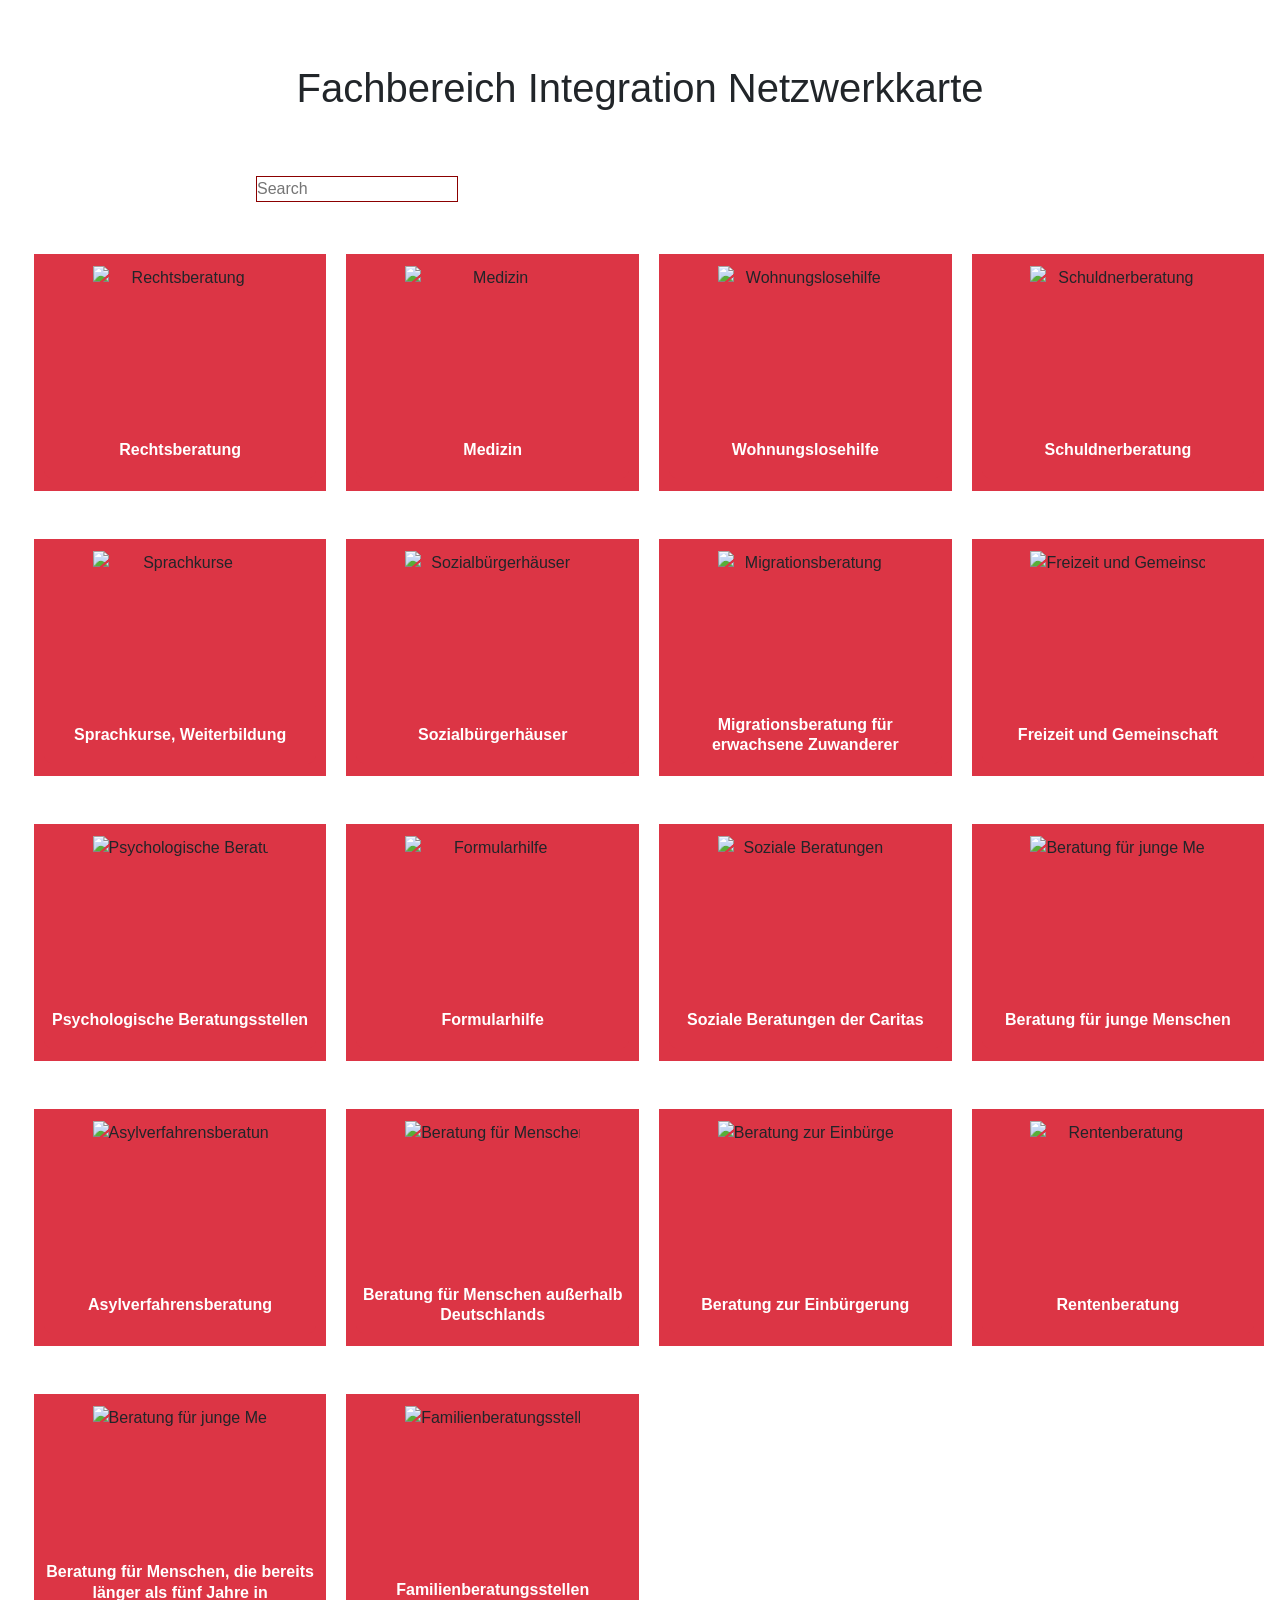
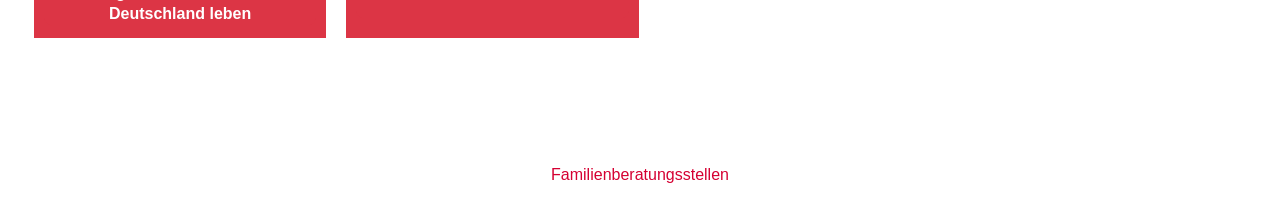
==== commit e5e4ae4f: "Update index.html" ====
--- a/index.html
+++ b/index.html
@@ -2,7 +2,7 @@
 <html>
 
 <head>
-    <h1>Fachbereich Integration Alveni Netzwerkkarte</h1>
+    <h1>Fachbereich Integration Netzwerkkarte</h1>
     <!-- @import url("https://fonts.googleapis.com/css2?family=Berkshire+Swash&display=swap");-->
     <meta charset="UTF-8">
     <meta name="description" content="Free FIB Netzwerkkarte">
@@ -389,128 +389,9 @@
         <!--ende secton 4-->
         <section class="sectionfive">
             <div id="myDiv4">
+                 <h3>Wohnungslosehilfe Angebote für obdachlose Menschen in München</h3>
                 <div id="wohnungslosenhilfeContainer" class="row"></div>
                 <div class="Anker4">
-                    <h3>Wohnungslosehilfe Angebote für obdachlose Menschen in München</h3>
-                    
-                        <div class="col">
-                            <div class="first card border border-danger">
-                                <h3 class="card-title"><b>Amt für Wohnen und Migration</b></h3>
-                                Abt. Wohnungslosenhilfe und Prävention<br>
-                                Franziskanerstraße 8, 81669 München<br>
-                                Tel.: 089 233 – 40105<br>
-                                <li>E-Mail: wohnungsamt.soz@muenchen.de</li>
-                                <li> E-Mail: zentralwohnungslosenhilfe.soz@muenchen.de</li>
-                            </div>
-                        </div>
-                        <div class="col">
-                            <div class="first card border border-danger">
-                                <h3 class="card-title">Evangelisches Hilfswerk München und Landeshauptstadt
-                                    München
-                                </h3>
-                                <li>
-                                    Schiller 25, Einweisungsstelle in den Übernachtungsschutz und Anlauf- und
-                                    Beratungsstelle für obdachlose EU-Zuwanderer und Drittstaaten</li>
-                                <li>Destouchestraße 89, 80796 München</li>
-                                <li>Tel.: 089 3600626 – 0</li>
-                                <li> E-Mail: schiller-25@hilfswerk-muenchen.de</li>>
-                                <p><b>Öffnungszeiten (ganzjährig):</b></p>
-                                <ul>
-                                    <li>Montag bis Freitag: 09:00 bis 12:00 Uhr</li>
-                                    <li> Do: 13:00 Uhr bis 17:00 Uhr</li>
-                                    <li>Erreichbarkeit: vom Münchner Hauptbahnhof mit der U2 bis zur
-                                        Haltestelle Hohenzollernplatz
-                                    </li>
-                                </ul>
-                            </div>
-                        </div>
-                        <div class="col">
-                            <div class="first card border border-danger">
-                                <h3 class="card-title">
-                                    FamAra – Migrationsberatung wohnungsloser Familien
-                                    Beratung
-                                    und Tagesangebot für obdachlose EU-Familien</h3>
-                                <li> Rosenheimer Straße 125, 81667 München</li>
-                                <li>
-                                    Telefon: 089 45 02 96 37</li>
-                                <li>
-                                    E-Mail: famara@hilfswerk-muenchen.de</li>
-                                <li>
-                                    Migrationsberatung wohnungsloser Familien, Beratung und
-                                    Tagesangebot
-                                    für obdachlose EU-Familien.
-                                </li>
-
-
-                            </div>
-                        </div>
-                        <div class="col">
-                            <div class="first card border border-danger">
-                                <h3 class="card-title">Teestube „komm“ Tagesaufenthalt und Streetwork für
-                                    obdachlose Menschen (Evangelisches Hilfswerk)
-                                </h3>
-                                <li>
-                                    Zenettistraße 32, 80337 München</li>
-                                <li>Telefon: 089 77 10 84</li>
-                                <li>
-                                    E-Mail: teestube-wohnen@hilfswerk-muenchen.de</li>
-                                <p><b>Öffnungszeiten:</b></p>
-                                <ul>
-                                    <li>Büro: Montag bis Freitag: 9 bis 12 Uhr</li>
-                                    <li>Tagesaufenthalt: täglich 14 bis 20 Uhr</li>
-                                    <li>Postausgabe: Montag bis Freitag: 9 bis 12 Uhr und 14:30 bis
-                                        20
-                                        Uhr
-                                    </li>
-                                    <li>Erreichbarkeit: U3 oder U6 Poccistraße</li>
-                                </ul>
-                            </div>
-                        </div>
-                        <div class="col">
-                            <div class="first card border border-danger">
-                                <h3 class="card-title">
-                                    <b>Münchner Wärmebus (nur in den Wintermonaten!)</b>
-                                </h3>
-                                <li>Telefon: 089 77 10 84 oder 089 54 59 41 40</li>
-                                <li>E-Mail: waermebus@hilfswerk-muenchen.de</li>
-                                <li>Schiller 25 und Teestube „komm“</li>
-                                <li>Destouchesstraße 89, 80336 München</li>
-                                <li>Zenettistraße 32, 80337 München</li>
-                            </div>
-                        </div>
-                        <div class="col">
-                            <div class="first card border border-danger">
-                                <h3 class="card-title">Tagestreff otto & rosi</h3>
-                                Schutzraum für Frauen.
-                                Erreichbarkeit: U2 Karl-Preis-Platz oder S-Bahn Ostbahnhof.
-                                <i class="fas fa-map-marker-alt"></i>
-                                Rosenheimer Straße 128d, 81669 München<br>
-                                <i class="fas fa-phone"></i>
-                                Telefon: 089 32 80 86 69<br>
-                                <i class="fas fa-envelope"></i>
-                                E-Mail: otto-rosi@awo-muenchen.de<br>
-                                <ul>
-                                    <li>Öffnungszeiten:</li>
-                                    <li>Tagesaufenthalt:</li>
-                                    <li>Montag bis Freitag: 14 bis 20 Uhr</li>
-                                    <li>Samstag und Sonntag: 12 bis 20 Uhr</li>
-                                </ul>
-                            </div>
-                        </div>
-                        <div class="col">
-                            <div class="first card border border-danger">
-                                <h3 class="card-title"><b>Bahnhofsmission München</b></h3>
-                                <i class="fas fa-map-marker-alt"></i>
-                                Hauptbahnhof Gleis 11<br>
-                                Bayerstraße 10a, 80335 München<br>
-                                <i class="fas fa-phone"></i>
-                                Telefon: 089 59 45 76<br>
-                                E-Mail: info@bahnhofsmission-muenchen.de<br>
-                                Rund um die Uhr geöffnet<br>
-                            </div>
-                        </div>
-
-
                 </div>
             </div>
         </section>
@@ -959,281 +840,25 @@
         </section>
         <section class="sectionnine">
             <div id="myDiv9">
+                <h3 class="headline">Formularhilfe</h3>
                 <div class="Anker9">
-                    <h3 class="headline">Formularhilfe</h3>
-                    <div id="formularhilfeContainer" class="row"></div>
-
-                    <!-- Reihe 1: maximal 4 Karten -->
-
-
-                    <div class="col">
-                        <div class="first card border border-danger">
-                            <h3 class="card-title">AKA Formularservice Haidhausen</h3>
-                            <div class="card-text">
-                                AKA Formularservice Haidhausen<br>
-                                Wann: Dienstags<br>
-                                16:00 - 19:00 Uhr<br>
-                                Adresse: Rosenheimer Str. 135<br>
-                                Termin: mit Termin<br>
-                                Tel: 089/ 48 45 42<br>
-                                Sprachen: Deutsch, Türkisch
-                            </div>
-                        </div>
-                    </div>
-                    <div class="col">
-                        <div class="first card border border-danger">
-                            <h3 class="card-title">AKA Formularservice Ramersdorf und Berg am Laim</h3>
-                            Adresse: Bad-Schachener-Str. 2a
-                            <div class="card-text">
-                                AKA Formularservice Ramersdorf und Berg am Laim<br>
-                                Wann: Montag: 09:00 - 12:00 Uhr<br>
-                                Mittwoch, alle 14 Tage: 17:00 - 20:00 Uhr<br>
-                                Termin: mit Termin<br>
-                                Tel: 089/189 49 57 10<br>
-                                Sprachen: Deutsch, Englisch
-                            </div>
-                        </div>
-                    </div>
-                    <div class="col">
-                        <div class="first card border border-danger">
-                            <h3 class="card-title">Infozentrum Migration und Arbeit</h3>
-                            Adresse: Sonnenstr. 12a
-                            <div class="card-text">
-                                Wann: Mo - Do: 09:00 - 16:00 Uhr<br>
-                                Adresse: Sonnenstr. 12a<br>
-                                Termin: mit Termin<br>
-                                Tel: 089/5139985<br>
-                                Nur EU-Bürger
-                            </div>
-                        </div>
-                    </div>
-                    <div class="col">
-                        <div class="first card border border-danger">
-                            <h3 class="card-title">BRK Ausfüllhilfe</h3>
-                            Goethestr. 53, Zi. 010
-                            <div class="card-text">
-                                Mittwoch: 15:30 - 17:30 Uhr<br>
-                                Goethestr. 53, Zi. 010<br>
-                                Termin: mit Termin<br>
-                                Tel: 089/537342<br>
-                                Tel: 089/309040633<br>
-                                Sprachen: Deutsch, Englisch, Französisch
-                            </div>
-                        </div>
-                    </div>
-                    <div class="col">
-                        <div class="first card border border-danger">
-                            <h3 class="card-title">Pontis Hasenbergl</h3>
-                            Adresse: Walter-Sedlmayr-Pl. 9
-                            <div class="card-text">
-                                Pontis Hasenbergl<br>
-                                Wann: Mo - Fr: 08:00 - 14:00 Uhr<br>
-                                Adresse: Walter-Sedlmayr-Pl. 9<br>
-                                Termin: mit Termin<br>
-                                Telefon: 089/452 235 191<br>
-                                Sprachen: Arabisch, Englisch, Griechisch, Russisch, Türkisch, Urdu
-
-                            </div>
-                        </div>
-                    </div>
-                    <div class="col">
-                        <div class="first card border border-danger">
-                            <h3 class="card-title">Pontis Freimann</h3>
-                            Adresse: Landsberger Str. 478
-                            <div class="card-text">
-                                Pontis Freimann<br>
-                                Mo, Di: 10:00 - 16:00 Uhr<br>
-                                Do: 10:00 - 15:00 Uhr<br>
-                                Termin: mit Termin<br>
-                                Tel: 089/452 235 181<br>
-                                Sprachen: Arabisch, Griechisch, Kurdisch, Russisch, Türkisch, Ukrainisch
-
-                            </div>
-                        </div>
-                    </div>
-                    <!-- Reihe 3: maximal 4 Karten -->
-                    <div class="col">
-                        <div class="first card border border-danger">
-                            <h3 class="card-title">Pontis Ukraine</h3>
-                            <div class="card-text">
-                                Pontis Ukraine<br>
-                                Adresse: Ernst-Schneider-Weg 7<br>
-                                Termin: mit Termin<br>
-                                Tel: 0176 185 502 38<br>
-                                Tel: 0176 185 502 41<br>
-                                Tel: 0176 185 502 43<br>
-                                Nur ukrainische Bürger mit AE nach §24 AufenthG
-
-                            </div>
-                        </div>
-                    </div>
+                    <div id="formularhilfeContainer" class="row"></div>  
                 </div>
             </div>
         </section>
         <section class="sectionsten">
             <div id="myDiv10">
-                <div id="sozialbuergerhaeuserContainer" class="row"></div>
-                <div class="Anker10">
-                    <h3>
+                 <h3 class="headline">Alle Sozialbürgerhäuser im Überblick</h3>
+                 <p>
                         Hilfe und Angebote in den SBH
                         Ob Arbeitslosigkeit,
                         wirtschaftliche Not oder
                         pädagogische Angebote:
-                        Die Sozialbürgerhäuser helfen Ihnen in vielen sozialen Notlagen.</h3>
-
-                    <h3 class="headline">Alle Sozialbürgerhäuser im Überblick</h3>
-                    <div class="col">
-                        <div class="first card border border-danger">
-                            <h3 class="card-title">SBH Berg am Laim, Trudering – Riem</h3>
-                            <p>
-                                Sozialbürgerhaus für die Stadtbezirke Berg am Laim – Trudering-Riem,
-                                Streitfeldstraße 23, 81673 München
-                            </p>
-                        </div>
-                    </div>
-                    <div class="col">
-                        <div class="first card border border-danger">
-                            <h3 class="card-title">SBH Giesing Harlaching</h3>
-                            <p> Sozialbürgerhaus für die Stadtbezirke Obergiesing-Fasangarten,
-                                Untergiesing-Harlaching
-                            </p>
-                            <p> Werner-Schlierf-Straße 9, 81539 München, Tel: +49 89 233-96833
-                            </p>
-                        </div>
-                    </div>
-                    <div class="col">
-                        <div class="first card border border-danger">
-                            <h3 class="card-title">SBH Laim Schwanthalerhöhe</h3>
-
-                            <address>Jobcenter im Sozialbürgerhaus Laim - Schwanthalerhöhe
-                                Ridlerstraße 75, 80339 München</address>
-                            <li>Jobcenter im Sozialbürgerhaus Laim - Schwanthalerhöhe
-                                Telefon: +49 89 45355-0</li>
-                        </div>
-                    </div>
-                    <div class="col">
-                        <div class="first card border border-danger">
-                            <h3 class="card-title">SBH Mitte</h3>
-                            Sozialbürgerhaus für die Stadtbezirke Altstadt-Lehel,
-                            Ludwigsvorstadt-Isarvorstadt, Maxvorstadt
-                            <address>
-                                Adresse & Kontakt
-
-                                • Adresse: Schwanthalerstraße 62, 80336 München
-                                • Servicetelefon Sozialreferat: +49 89 233 96833
-                                • Jobcenter Servicecenter: +49 89 453550
-                                • E-Mail: sbh-mitte.soz@muenchen.de</address>
-                        </div>
-                    </div>
-                    <div class="col">
-                        <div class="first card border border-danger">
-                            <h3 class="card-title">SBH Neuhausen – Moosach</h3>
-                            Sozialbürgerhaus für die Stadtbezirke Neuhausen-Nymphenburg,
-                            Moosach
-                            <address>
-                                Adresse & Kontakt
-                                <li>Adresse: Ehrenbreitsteiner Straße 24,80993 München (Stadtbezirke 9
-                                    Neuhausen-Nymphenburg und 10 Moosach)</li>
-                                <li>Servicetelefon Sozialreferat: +49 89 233-96833</li>
-                                <li>Jobcenter Servicecenter: +49 89 453550</li>
-                                <li>E-Mail Jobcenter: jobcenter-muenchen.neuhausen-moosach@jobcenter-ge.de</li>
-                                <li>Sozialbürgerhaus Neuhausen – Moosach auf muenchen.de</li>
-                        </div>
-                    </div>
-                    <div class="col">
-                        <div class="first card border border-danger">
-                            <h3>
-                                SBH Nord, Sozialbürgerhaus für die Stadtbezirke Milbertshofen – Am Hart,
-                                Feldmoching – Hasenbergl
-                            </h3>
-                            <p>
-                                Adresse: Knorrstraße 101–103, 80807 München<br>
-                                Öffnungszeiten:<br>
-                                Geöffnet ⋅ Schließt um 16:00<br>
-                                Telefon: 089 23396833
-                            </p>
-                        </div>
-                    </div>
-                    <div class="col">
-                        <div class="first card border border-danger">
-                            <h3>
-                                SBH Orleansplatz,Sozialbürgerhaus für die Stadtbezirke Au – Haidhausen,
-                                Bogenhausen
-                            </h3>
-                            <p>
-                                Adresse: Orleanspl. 11, 81667 München<br>
-                                Öffnungszeiten:<br>
-                                Geöffnet ⋅ Schließt um 16:00<br>
-                                Telefon: 089 23396833
-                            </p>
-                            <a href="mailto:sbh-orl.soz@muenchen.de" class="m-link m-link--reversed-underline">E-Mail
-                                schreiben</a>
-                        </div>
-                    </div>
-                    <div class="col">
-                        <div class="first card border border-danger">
-                            <h3 class="m-teaser-contained-information-service__headline"> <div class="col"></h3>
-                                Adresse: Thomas-Dehler-Straße 16, 81737 München</br>
-                                Öffnungszeiten:</br>
-                                Geöffnet ⋅ Schließt um 16:00</br>
-                                Telefon: 089 23396833
-                            
-                        </div>
-                    </div>
-                    <div class="col">
-                        <div class="first card border border-danger">
-                            <h3> SBH Schwabing-Freimann </h3>
-                            <address>
-                                Adresse & Kontaktdaten
-                                • Anschrift: Heidemannstraße 170, 80939 München
-                                • Telefon (Sozialreferat): +49 89 233-96833
-                                • Telefon (Jobcenter): +49 89 45355-0
-                                • E-Mail: sbh-sf.soz@muenchen.de
-                            </address>
-                        </div>
-                    </div>
-                    <div class="col">
-                        <div class="first card border border-danger">
-                            <h3> SBH Süd
-                                Sozialbürgerhaus für die Stadtbezirke Thalkirchen – Obersendling –
-                                Fürstenried – Forstenried – Solln, Hadern
-                            </h3>
-                            <address> & Kontakt
-
-                                • Anschrift: Sozialbürgerhaus Süd München, Schertlinstraße 8, 81379 München
-                                • Telefon (Sozialreferat / Infothek): +49 89 233-96833
-                                • Telefon (Jobcenter): +49 89 45355-0
-                                • E-Mail (Soziales): sbh-sued.soz@muenchen.de</address>
-                        </div>
-                    </div>
-                    <div class="col">
-                        <div class="first card border border-danger">
-                            <h3 class="m-teaser-contained-information-service__headline">
-                                SBH Sendling-Westpark
-                                Sozialbürgerhaus für die Stadtbezirke Sendling,
-                                Sendling-Westpark
-                            </h3>
-                            <address> & Kontakt
-                                • Anschrift: Meindlstraße 20, 81373 München</address>
-                            • <li>Telefon (Servicetelefon): +49 89 233-96833</li>
-                            • <li>E-Mail: sbh-sw.soz@muenchen.de</li>
-                            • <li>Website: Sozialbürgerhaus Sendling – Westpark</li>
-
-                        </div>
-                    </div>
-                    <div class="col">
-                        <div class="first card border border-danger">
-                            <h3>
-                                SBH West
-                                Sozialbürgerhaus für die Stadtbezirke Pasing – Obermenzing,
-                                Aubing – Lochhausen – Langwied, Allach – Untermenzing
-                            </h3>
-                            <a href="https://stadt.muenchen.de/infos/sbh-west.html">Sozialbürgerhaus West</a>
-                            <li>Landsberger Str 474 · 81241 Munich</li>
-                            <li>Offen · Schließt um 16:00 · Mehr Stunden</li>
-                            <li>089 23396833</li>
-                        </div>
-                    </div>
+                        Die Sozialbürgerhäuser helfen Ihnen in vielen sozialen Notlagen.</p>
+                <div id="sozialbuergerhaeuserContainer" class="row"></div>
+                <div class="Anker10">
+                   
+
                     <h2>Telefonliste Sozialbürgerhäuser</h2>
                     <div class="col">
                         <section class="sbh-bereich">
@@ -1248,24 +873,14 @@
                                 </thead>
                                 <tbody>
                                     <tr>
-                                        <td>Sapida Walizade</td>
+                                        <td>SBH-Leitung: Sapida Walizade</td>
                                         <td>089/45355-2100</td>
-                                        <td>SBH-Leitung</td>
-                                    </tr>
-                                    <tr>
-                                        <td>Tobias Fuchsgruber</td>
+                                        <td>TL Leistung (stv. SBH-Leitung): Tobias Fuchsgruber</td>
                                         <td>089/45355-2103</td>
-                                        <td>TL Leistung (stv. SBH-Leitung)</td>
-                                    </tr>
-                                    <tr>
                                         <td>Alexander Wagenpfeil</td>
                                         <td>089/45355-2102</td>
-                                        <td>TL M&I</td>
-                                    </tr>
-                                    <tr>
-                                        <td>Katrin Gründling</td>
+                                        <td>Katrin Gründling: TL Leistung/EZ</td>
                                         <td>089/45355-2104</td>
-                                        <td>TL Leistung/EZ</td>
                                     </tr>
                                 </tbody>
                             </table>
@@ -1280,34 +895,20 @@
                                     <tr>
                                         <th>Name</th>
                                         <th>Telefonnummer</th>
-                                        <th>Funktion</th>
                                     </tr>
                                 </thead>
                                 <tbody>
                                     <tr>
-                                        <td>Karl-Heinz Gimpfl</td>
+                                        <td>Karl-Heinz Gimpfl: SBH-Leitung</td>
                                         <td>089/45355-1200</td>
-                                        <td>SBH-Leitung</td>
-                                    </tr>
-                                    <tr>
-                                        <td>Alexander Heibel</td>
+                                        <td>Alexander Heibel: TL Leistung (stv. SBH-Leitung)</td>
                                         <td>089/45355-1201</td>
-                                        <td>TL Leistung (stv. SBH-Leitung)</td>
-                                    </tr>
-                                    <tr>
-                                        <td>Andreas Kung</td>
+                                        <td>Andreas Kung: TL Leistung</td>
                                         <td>089/45355-1202</td>
-                                        <td>TL Leistung</td>
-                                    </tr>
-                                    <tr>
-                                        <td>Nicole Syr</td>
+                                        <td>Nicole Syr; TL M&I/EZ</td>
                                         <td>089/45355-1203</td>
-                                        <td>TL M&I/EZ</td>
-                                    </tr>
-                                    <tr>
-                                        <td>Marie Marohn</td>
+                                        <td>Marie Marohn: TL M&I</td>
                                         <td>089/45355-1204</td>
-                                        <td>TL M&I</td>
                                     </tr>
                                 </tbody>
                             </table>
@@ -1326,24 +927,14 @@
                                 </thead>
                                 <tbody>
                                     <tr>
-                                        <td>Luca Bothe</td>
+                                        <td>Luca Bothe: SBH-Leitung</td>
                                         <td>089/45355-1400</td>
-                                        <td>SBH-Leitung</td>
-                                    </tr>
-                                    <tr>
-                                        <td>Markus Hentschel-Hartleib</td>
+                                        <td>Markus Hentschel-Hartleib: TL Leistung (stv. SBH-Leitung)</td>
                                         <td>089/45355-1401</td>
-                                        <td>TL Leistung (stv. SBH-Leitung)</td>
-                                    </tr>
-                                    <tr>
-                                        <td>Ziesch Mirko</td>
-                                        <td>089/45355-1440</td>
-                                        <td>TL Leistung/EZ</td>
-                                    </tr>
-                                    <tr>
-                                        <td>Karoline Jentzsch</td>
+                                        <td>Ziesch Mirko: TL Leistung/EZ</td>
+                                        <td>089/45355-1440</td>                                  
+                                        <td>Karoline Jentzsch: TL M&I</td>
                                         <td>089/45355-1404</td>
-                                        <td>TL M&I</td>
                                     </tr>
                                 </tbody>
                             </table>
@@ -1362,24 +953,14 @@
                                 </thead>
                                 <tbody>
                                     <tr>
-                                        <td>Albin Stoffel</td>
+                                        <td>Albin Stoffel: SBH-Leitung</td>
                                         <td>089/45355-1900</td>
-                                        <td>SBH-Leitung</td>
-                                    </tr>
-                                    <tr>
-                                        <td>Lisa Ruthner</td>
+                                        <td>Lisa Ruthner: TL M&I (stv. SBH-Leitung)</td>
                                         <td>089/45355-1903</td>
-                                        <td>TL M&I (stv. SBH-Leitung)</td>
-                                    </tr>
-                                    <tr>
-                                        <td>Barbara Sommer</td>
+                                        <td>Barbara Sommer; TL Leistung/EZ</td>
                                         <td>089/45355-1901</td>
-                                        <td>TL Leistung/EZ</td>
-                                    </tr>
-                                    <tr>
-                                        <td>Natascha Özdem</td>
+                                        <td>Natascha Özdem: TL Leistung</td>
                                         <td>089/45355-1902</td>
-                                        <td>TL Leistung</td>
                                     </tr>
                                 </tbody>
                             </table>
@@ -1398,19 +979,12 @@
                                 </thead>
                                 <tbody>
                                     <tr>
-                                        <td>Christin Wagner</td>
+                                        <td>Christin Wagner: SBH-Leitung</td>
                                         <td>089/45355-1300</td>
-                                        <td>SBH-Leitung</td>
-                                    </tr>
-                                    <tr>
-                                        <td>Carsten Vogel</td>
+                                        <td>Carsten Vogel: TL Leistung (stv. SBH-Leitung)</td>
                                         <td>089/45355-1301</td>
-                                        <td>TL Leistung (stv. SBH-Leitung)</td>
-                                    </tr>
-                                    <tr>
-                                        <td>Jiri Drummer</td>
+                                        <td>Jiri Drummer: TL M&I/EZ</td>
                                         <td>089/45355-1303</td>
-                                        <td>TL M&I/EZ</td>
                                     </tr>
                                 </tbody>
                             </table>
@@ -1429,24 +1003,14 @@
                                 </thead>
                                 <tbody>
                                     <tr>
-                                        <td>Stephan Giertler</td>
+                                        <td>Stephan Giertler: SBH-Leitung</td>
                                         <td>089/45355-2500</td>
-                                        <td>SBH-Leitung</td>
-                                    </tr>
-                                    <tr>
-                                        <td>Thomas Langer</td>
+                                        <td>Thomas Langer:TL Leistung/EZ (stv. SBH-Leitung)</td>
                                         <td>089/45355-2501</td>
-                                        <td>TL Leistung/EZ (stv. SBH-Leitung)</td>
-                                    </tr>
-                                    <tr>
-                                        <td>Regine Klar</td>
+                                        <td>Regine Klar: TL Leistung</td>
                                         <td>089/45355-2502</td>
-                                        <td>TL Leistung</td>
-                                    </tr>
-                                    <tr>
-                                        <td>Alexandra Schäfer</td>
+                                        <td>Alexandra Schäfer: TL M&I</td>
                                         <td>089/45355-2503</td>
-                                        <td>TL M&I</td>
                                     </tr>
                                 </tbody>
                             </table>
@@ -1465,24 +1029,14 @@
                                 </thead>
                                 <tbody>
                                     <tr>
-                                        <td>Linda Eberhardt</td>
+                                        <td>Linda Eberhardt:SBH-Leitung</td>
                                         <td>089/45355-2200</td>
-                                        <td>SBH-Leitung</td>
-                                    </tr>
-                                    <tr>
-                                        <td>Michael Winkelmann</td>
+                                        <td>Michael Winkelmann: TL Leistung (stv. SBH-Leitung)</td>
                                         <td>089/45355-2201</td>
-                                        <td>TL Leistung (stv. SBH-Leitung)</td>
-                                    </tr>
-                                    <tr>
-                                        <td>Gabriele Hornung</td>
+                                        <td>Gabriele Hornung: TL Leistung/EZ</td>
                                         <td>089/45355-2202</td>
-                                        <td>TL Leistung/EZ</td>
-                                    </tr>
-                                    <tr>
-                                        <td>Andonov Sandra</td>
+                                        <td>Andonov Sandra: TL M&I</td>
                                         <td>089/45355-2203</td>
-                                        <td>TL M&I</td>
                                     </tr>
                                 </tbody>
                             </table>
@@ -1504,18 +1058,12 @@
                                         <td>Sven Slatosch</td>
                                         <td>089/45355-1600</td>
                                         <td>SBH-Leitung</td>
-                                    </tr>
-                                    <tr>
                                         <td>Katja Mangelmann</td>
                                         <td>089/45355-1603</td>
                                         <td>TL Leistung/EZ (stv. SBH-Leitung)</td>
-                                    </tr>
-                                    <tr>
                                         <td>Gerald Stirner</td>
                                         <td>089/45355-1605</td>
                                         <td>TL Leistung</td>
-                                    </tr>
-                                    <tr>
                                         <td>Halima Dullnig-Akhrif</td>
                                         <td>089/45355-1604</td>
                                         <td>TL M&I</td>
@@ -1540,23 +1088,15 @@
                                         <td>Christian Biller</td>
                                         <td>089/45355-1500</td>
                                         <td>SBH-Leitung</td>
-                                    </tr>
-                                    <tr>
                                         <td>Ute Baumgartner</td>
                                         <td>089/45355-1501</td>
                                         <td>TL M&I (stv. SBH-Leitung)</td>
-                                    </tr>
-                                    <tr>
                                         <td>Martina Schnauder</td>
                                         <td>089/45355-1503</td>
                                         <td>TL M&I</td>
-                                    </tr>
-                                    <tr>
                                         <td>Dierk Scholz</td>
                                         <td>089/45355-1504</td>
                                         <td>TL Leistung</td>
-                                    </tr>
-                                    <tr>
                                         <td>Aumüller Andreas</td>
                                         <td>089/45355-1505</td>
                                         <td>TL Leistung/EZ</td>
@@ -1581,28 +1121,18 @@
                                         <td>Sabine Nowack</td>
                                         <td>089/45355-2000</td>
                                         <td>SBH-Leitung</td>
-                                    </tr>
-                                    <tr>
                                         <td>Sascha Orlowitsch</td>
                                         <td>089/45355-2005</td>
                                         <td>TL Leistung (stv. SBH-Leitung)</td>
-                                    </tr>
-                                    <tr>
                                         <td>Stefan Jaite</td>
                                         <td>089/45355-2002</td>
                                         <td>TL M&I</td>
-                                    </tr>
-                                    <tr>
                                         <td>Gerhard Ritter</td>
                                         <td>089/45355-2003</td>
                                         <td>TL Leistung</td>
-                                    </tr>
-                                    <tr>
                                         <td>Andrea Schneider</td>
                                         <td>089/45355-2004</td>
                                         <td>TL Leistung/EZ</td>
-                                    </tr>
-                                    <tr>
                                         <td>Elisabeth Baum</td>
                                         <td>089/45355-2001</td>
                                         <td>TL M&I</td>
@@ -1627,28 +1157,21 @@
                                         <td>Alexander Wenzl</td>
                                         <td>089/45355-1700</td>
                                         <td>SBH-Leitung</td>
-                                    </tr>
-                                    <tr>
                                         <td>Anton Limbrunner</td>
                                         <td>089/45355-1701</td>
                                         <td>TL Leistung (stv. SBH-Leitung)</td>
-                                    </tr>
-                                    <tr>
+
                                         <td>Sevtap Blättermann</td>
                                         <td>089/45355-1702</td>
                                         <td>TL Leistung</td>
-                                    </tr>
-                                    <tr>
+
                                         <td>Sabine Hartl</td>
                                         <td>089/45355-1703</td>
                                         <td>TL Leistung</td>
-                                    </tr>
-                                    <tr>
+
                                         <td>Jürgen Rauser</td>
                                         <td>089/45355-1704</td>
                                         <td>TL M&I</td>
-                                    </tr>
-                                    <tr>
                                         <td>Maria Schulze Pröbsting</td>
                                         <td>089/45355-1705</td>
                                         <td>TL M&I/EZ</td>
@@ -1678,23 +1201,19 @@
                                         <td>Albert Dorfner</td>
                                         <td>089/45355-2307</td>
                                         <td>TL M&I (stv. SBH-Leitung)</td>
-                                    </tr>
-                                    <tr>
+                              
                                         <td>Diana Sirch</td>
                                         <td>089/45355-2304</td>
                                         <td>TL Leistung</td>
-                                    </tr>
-                                    <tr>
+                    
                                         <td>Petra Maspero</td>
                                         <td>089/45355-2303</td>
                                         <td>TL Leistung</td>
-                                    </tr>
-                                    <tr>
+                                
                                         <td>Manuela Wilsch</td>
                                         <td>089/45355-2302</td>
                                         <td>TL Leistung/EZ</td>
-                                    </tr>
-                                    <tr>
+              
                                         <td>Fabian Schlögl</td>
                                         <td>089/45355-2305</td>
                                         <td>TL M&I</td>
@@ -1719,13 +1238,11 @@
                                         <td>Carsten Henrich</td>
                                         <td>089/45355-2600</td>
                                         <td>ZWI-Leitung</td>
-                                    </tr>
-                                    <tr>
+                                
                                         <td>Christoph Lenz</td>
                                         <td>089/45355-2604</td>
                                         <td>TL Leistung (stv. ZWI-Leitung)</td>
-                                    </tr>
-                                    <tr>
+                               
                                         <td>Roksana Rychter</td>
                                         <td>089/45355-2608</td>
                                         <td>TL M&I</td>
@@ -1734,13 +1251,11 @@
                                         <td>Mürvet Kasap</td>
                                         <td>089/45355-2607</td>
                                         <td>TL M&I</td>
-                                    </tr>
-                                    <tr>
+                               
                                         <td>Fabian Rauer</td>
                                         <td>089/45355-2606</td>
                                         <td>TL M&I</td>
-                                    </tr>
-                                    <tr>
+                                
                                         <td>Alexandra Schreiner</td>
                                         <td>089/45355-2602</td>
                                         <td>TL Leistung</td>
@@ -1749,13 +1264,11 @@
                                         <td>Florian Ebner</td>
                                         <td>089/45355-2605</td>
                                         <td>TL Leistung</td>
-                                    </tr>
-                                    <tr>
+                             
                                         <td>Rima Tadvosyan</td>
                                         <td>089/45355-2603</td>
                                         <td>TL Leistung</td>
-                                    </tr>
-                                    <tr>
+                              
                                         <td>Diana Aschmann</td>
                                         <td>089/45355-2609</td>
                                         <td>TL EZ</td>
--- a/index.css
+++ b/index.css
@@ -9,7 +9,9 @@
              max-width: 25%;
          }
 
-         
+         h3.card-title {
+    color: #dc3545;
+}
 
          @media (max-width: 576px) {
              .row>.col {
